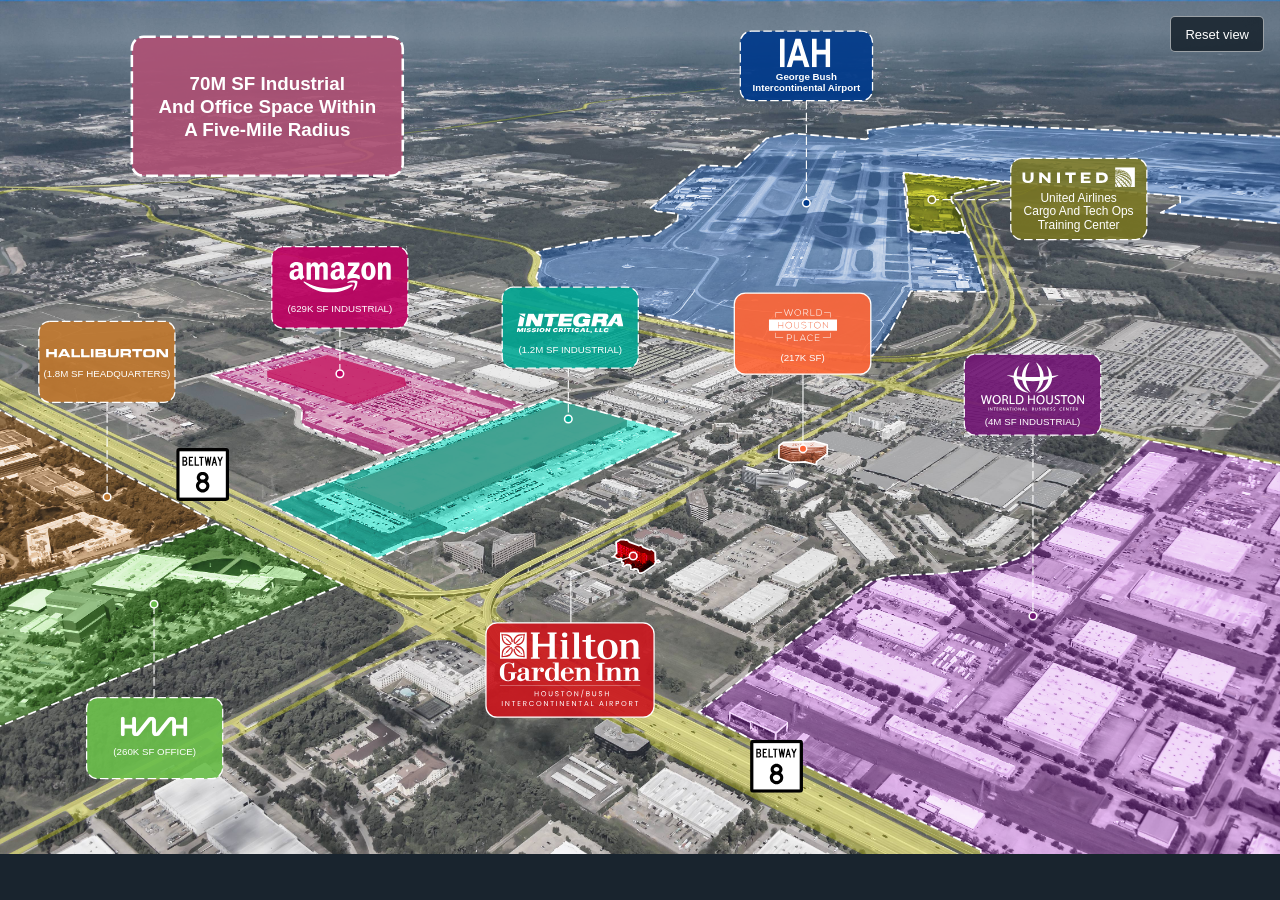
==== map/index.html @ 180e2d81 "Interactive aerial replaces the placeholder Adds the supplied map under site/map/ and iframes it int" ====
<!doctype html><html lang="en"><head><meta charset="utf-8"><meta name="viewport" content="width=device-width, initial-scale=1"><title>Hilton Garden Inn | Houston Bush Airport Interactive Map</title><link rel="stylesheet" href="map.css"></head><body><main><div id="viewport"><svg id="map" xmlns="http://www.w3.org/2000/svg" viewBox="0 0 4500 3003" role="group" aria-label="Houston Bush Airport interactive aerial map"><image id="aerial" width="4500" height="3003" href="HGI-Houston-Bush-Airport-Aerial-RED_2700-core.jpg"/><g id="overlay"><style>
.property {cursor:default;outline:none}
.parcel-fill {transition:filter .55s ease,opacity .55s ease}
.parcel-border {fill:none;stroke:white;stroke-width:6;stroke-dasharray:30 14;stroke-linejoin:round;pointer-events:none;transition:opacity .55s ease}
.parcel-ants {fill:none;stroke:white;stroke-width:7;stroke-dasharray:24 24;stroke-linejoin:round;opacity:0;pointer-events:none}
.card {transition:filter .55s ease,opacity .55s ease}
.card-face {transform-box:fill-box;transform-origin:center;transition:transform .75s cubic-bezier(.2,.7,.2,1)}
.card-border {stroke:white;stroke-width:1.5;stroke-dasharray:10 4;transition:stroke-width .4s}
.solid {stroke-dasharray:none}
.connector {fill:none;stroke:white;stroke-width:1.3;stroke-dasharray:10 4;pointer-events:none}
.connector.solid {stroke-dasharray:none}
.caption {fill:white;font-family:'Arial',sans-serif;text-anchor:middle}
.pin-core,.pin-halo {transform-box:fill-box;transform-origin:center;pointer-events:none}
.pin-halo {opacity:0}
.property.is-active .card-face {transform:scale(1.1)}
.property.is-active .card-border {stroke-width:2;stroke-dasharray:none}
.property.is-active .parcel-border {opacity:1;stroke:#17232c;stroke-width:7;stroke-dasharray:none}
.property.is-active .parcel-ants {opacity:1;animation:marching-ants .95s linear infinite}
.property.is-active .pin-halo {animation:pin-ripple 1.9s ease-out infinite}
.property.is-active .pin-core {animation:pin-beat 1.9s ease-in-out infinite}
.card.is-muted {filter:grayscale(1);opacity:.38}
.parcel.is-muted .parcel-fill {filter:grayscale(1);opacity:.16}
.parcel.is-muted .parcel-border {opacity:.2}
.parcel.is-pulsing .parcel-border {animation:hilton-outline-pulse 1.9s ease-in-out infinite}
@keyframes hilton-outline-pulse {0%,100%{stroke-width:6;opacity:.45}50%{stroke-width:13;opacity:1}}
@keyframes marching-ants {to{stroke-dashoffset:-48}}
@keyframes pin-ripple {0%{transform:scale(1);opacity:.85}85%,100%{transform:scale(3.4);opacity:0}}
@keyframes pin-beat {0%,100%{transform:scale(1)}45%{transform:scale(1.28)}}
@media(prefers-reduced-motion:reduce){*{transition:none!important;animation:none!important}.property.is-active .pin-halo{opacity:.4;transform:scale(1.8)}}
</style><g id="parcels"><g class="property parcel" data-property="iah" role="group" aria-label="George Bush Intercontinental Airport"><title>George Bush Intercontinental Airport</title><path style="mix-blend-mode:color" class="parcel-fill" d="M4515,480L3260,433L3050,457L3053,486L3044,490L2787,469L2695,486L2590,586L2465,581L2287,731L2309,743L2384,751L2382,775L2302,827L2140,837L1912,877L1886,887L1902,900L1902,924L1885,975L1901,1006L1938,1033L2883,1236L3067,1251L3124,1176L3203,1023L3466,1026L3407,834L3395,818L3394,794L3389,820L3193,815L3174,606L4149,690L4149,712L4081,748L4515,787Z" fill="#003a8b" fill-opacity="0.521569"/><path class="parcel-border " d="M4515,480L3260,433L3050,457L3053,486L3044,490L2787,469L2695,486L2590,586L2465,581L2287,731L2309,743L2384,751L2382,775L2302,827L2140,837L1912,877L1886,887L1902,900L1902,924L1885,975L1901,1006L1938,1033L2883,1236L3067,1251L3124,1176L3203,1023L3466,1026L3407,834L3395,818L3394,794L3389,820L3193,815L3174,606L4149,690L4149,712L4081,748L4515,787Z"/><path class="parcel-ants" d="M4515,480L3260,433L3050,457L3053,486L3044,490L2787,469L2695,486L2590,586L2465,581L2287,731L2309,743L2384,751L2382,775L2302,827L2140,837L1912,877L1886,887L1902,900L1902,924L1885,975L1901,1006L1938,1033L2883,1236L3067,1251L3124,1176L3203,1023L3466,1026L3407,834L3395,818L3394,794L3389,820L3193,815L3174,606L4149,690L4149,712L4081,748L4515,787Z"/></g><g class="property parcel" data-property="united" role="group" aria-label="United Airlines"><title>United Airlines</title><path style="mix-blend-mode:hard-light" class="parcel-fill" d="M3195,803L3215,813L3393,815L3376,753L3345,706L3345,684L3529,639L3176,608L3188,665Z" fill="#84891b" fill-opacity="0.929412"/><path class="parcel-border " d="M3195,803L3215,813L3393,815L3376,753L3345,706L3345,684L3529,639L3176,608L3188,665Z"/><path class="parcel-ants" d="M3195,803L3215,813L3393,815L3376,753L3345,706L3345,684L3529,639L3176,608L3188,665Z"/></g><g class="property parcel" data-property="amazon" role="group" aria-label="Amazon"><title>Amazon</title><path style="mix-blend-mode:color" class="parcel-fill" d="M741,1319L1050,1428L1062,1440L1060,1484L1070,1498L1355,1600L1844,1421L1138,1215Z" fill="#ec008c" fill-opacity="0.490196"/><path class="parcel-fill" d="M939,1304L940,1326L1244,1423L1430,1356L1422,1329L1151,1248Z" fill="#be0253" fill-opacity="0.78"/><path class="parcel-border " d="M741,1319L1050,1428L1062,1440L1060,1484L1070,1498L1355,1600L1844,1421L1138,1215Z"/><path class="parcel-ants" d="M741,1319L1050,1428L1062,1440L1060,1484L1070,1498L1355,1600L1844,1421L1138,1215Z"/></g><g class="property parcel" data-property="integra" role="group" aria-label="Integra Mission Critical"><title>Integra Mission Critical</title><path style="mix-blend-mode:color" class="parcel-fill" d="M2391,1525L1940,1400L951,1773L1327,1964L1453,1905L1548,1886L1588,1868L1634,1874Z" fill="#00a995" fill-opacity="0.721569"/><path class="parcel-fill" d="M2204,1475L1981,1412L1209,1703L1211,1727L1442,1826L2204,1500Z" fill="#1b8370" fill-opacity="0.72"/><path class="parcel-border " d="M2391,1525L1940,1400L951,1773L1327,1964L1453,1905L1548,1886L1588,1868L1634,1874Z"/><path class="parcel-ants" d="M2391,1525L1940,1400L951,1773L1327,1964L1453,1905L1548,1886L1588,1868L1634,1874Z"/></g><g class="property parcel" data-property="halliburton" role="group" aria-label="Halliburton"><title>Halliburton</title><path style="mix-blend-mode:color" class="parcel-fill" d="M-15,1435L-15,2062L264,1991L702,1856L728,1840L734,1823Z" fill="#c07a30" fill-opacity="0.490196"/><path class="parcel-border " d="M-15,1435L-15,2062L264,1991L702,1856L728,1840L734,1823Z"/><path class="parcel-ants" d="M-15,1435L-15,2062L264,1991L702,1856L728,1840L734,1823Z"/></g><g class="property parcel" data-property="world-place" role="group" aria-label="World Houston Place"><title>World Houston Place</title><path style="mix-blend-mode:color" class="parcel-fill" d="M2908,1564L2866,1552L2754,1555L2739,1567L2738,1611L2780,1626L2830,1624L2869,1634L2871,1623L2908,1596Z" fill="#ff6633" fill-opacity="0.490196"/><path class="parcel-border solid" d="M2908,1564L2866,1552L2754,1555L2739,1567L2738,1611L2780,1626L2830,1624L2869,1634L2871,1623L2908,1596Z"/><path class="parcel-ants" d="M2908,1564L2866,1552L2754,1555L2739,1567L2738,1611L2780,1626L2830,1624L2869,1634L2871,1623L2908,1596Z"/></g><g class="property parcel" data-property="world-international" role="group" aria-label="World Houston International Business Center"><title>World Houston International Business Center</title><path style="mix-blend-mode:color" class="parcel-fill" d="M4515,1637L4036,1549L3792,1789L3607,1952L3493,1995L3314,2016L3134,2024L3061,2045L2457,2503L2680,2620L3448,2988L3449,3018L4515,3018Z" fill="#9359a4" fill-opacity="0.749020"/><path class="parcel-border " d="M4515,1637L4036,1549L3792,1789L3607,1952L3493,1995L3314,2016L3134,2024L3061,2045L2457,2503L2680,2620L3448,2988L3449,3018L4515,3018Z"/><path class="parcel-ants" d="M4515,1637L4036,1549L3792,1789L3607,1952L3493,1995L3314,2016L3134,2024L3061,2045L2457,2503L2680,2620L3448,2988L3449,3018L4515,3018Z"/></g><g class="property parcel" data-property="hmh" role="group" aria-label="HMH"><title>HMH</title><path style="mix-blend-mode:color" class="parcel-fill" d="M1206,2055L760,1841L662,1873L648,1886L620,1889L606,1902L578,1905L564,1918L531,1921L522,1931L495,1931L482,1942L399,1957L389,1967L365,1966L344,1979L316,1979L302,1990L277,1989L258,2002L-15,2071L-15,2559Z" fill="#6bbe4b" fill-opacity="0.521569"/><path class="parcel-border " d="M1206,2055L760,1841L662,1873L648,1886L620,1889L606,1902L578,1905L564,1918L531,1921L522,1931L495,1931L482,1942L399,1957L389,1967L365,1966L344,1979L316,1979L302,1990L277,1989L258,2002L-15,2071L-15,2559Z"/><path class="parcel-ants" d="M1206,2055L760,1841L662,1873L648,1886L620,1889L606,1902L578,1905L564,1918L531,1921L522,1931L495,1931L482,1942L399,1957L389,1967L365,1966L344,1979L316,1979L302,1990L277,1989L258,2002L-15,2071L-15,2559Z"/></g><g class="property parcel" data-property="hilton" role="group" aria-label="Hilton Garden Inn Houston/Bush Intercontinental Airport"><title>Hilton Garden Inn Houston/Bush Intercontinental Airport</title><path style="mix-blend-mode:color-burn" class="parcel-fill" d="M2166,1906L2168,1945L2163,1948L2160,1954L2154,1957L2162,1958L2170,1964L2179,1965L2183,1963L2185,1965L2186,1977L2192,1979L2192,1984L2187,1990L2194,1993L2197,1989L2205,1985L2214,1986L2218,1991L2217,2001L2223,2003L2231,2000L2241,2002L2244,2007L2244,2012L2249,2015L2255,2015L2263,2012L2301,1986L2305,1975L2314,1979L2321,1976L2314,1970L2309,1973L2304,1971L2303,1941L2292,1931L2283,1933L2261,1924L2255,1916L2245,1918L2213,1906L2204,1897L2199,1899L2194,1897L2182,1897Z" fill="#ca171f" fill-opacity="1.000000"/><path class="parcel-border solid" d="M2166,1906L2168,1945L2163,1948L2160,1954L2154,1957L2162,1958L2170,1964L2179,1965L2183,1963L2185,1965L2186,1977L2192,1979L2192,1984L2187,1990L2194,1993L2197,1989L2205,1985L2214,1986L2218,1991L2217,2001L2223,2003L2231,2000L2241,2002L2244,2007L2244,2012L2249,2015L2255,2015L2263,2012L2301,1986L2305,1975L2314,1979L2321,1976L2314,1970L2309,1973L2304,1971L2303,1941L2292,1931L2283,1933L2261,1924L2255,1916L2245,1918L2213,1906L2204,1897L2199,1899L2194,1897L2182,1897Z"/><path class="parcel-ants" d="M2166,1906L2168,1945L2163,1948L2160,1954L2154,1957L2162,1958L2170,1964L2179,1965L2183,1963L2185,1965L2186,1977L2192,1979L2192,1984L2187,1990L2194,1993L2197,1989L2205,1985L2214,1986L2218,1991L2217,2001L2223,2003L2231,2000L2241,2002L2244,2007L2244,2012L2249,2015L2255,2015L2263,2012L2301,1986L2305,1975L2314,1979L2321,1976L2314,1970L2309,1973L2304,1971L2303,1941L2292,1931L2283,1933L2261,1924L2255,1916L2245,1918L2213,1906L2204,1897L2199,1899L2194,1897L2182,1897Z"/></g></g><g id="labels" transform="scale(3)"><g aria-label="70M SF industrial and office space within a five-mile radius"><rect x="154.5" y="43" width="317.5" height="163" rx="14" fill="#ad5175" fill-opacity=".921" stroke="white" stroke-width="3" stroke-dasharray="14 5"/><text class="caption" font-family="Arial,sans-serif" font-size="22" font-weight="700"><tspan x="313.25" y="105">70M SF Industrial</tspan><tspan x="313.25" y="132">And Office Space Within</tspan><tspan x="313.25" y="159">A Five-Mile Radius</tspan></text></g><g class="property card" data-property="iah" role="group" aria-label="George Bush Intercontinental Airport"><title>IAH · George Bush Intercontinental Airport</title><path class="connector " d="M945 118V238"/><circle class="pin-halo" cx="945" cy="238" r="5.5" fill="none" stroke="white" stroke-width="1.5"/><circle class="pin-core" cx="945" cy="238" r="4.4" fill="#003a8b" stroke="white" stroke-width="1.8"/><g class="card-face"><rect class="card-border " x="867.5" y="36.5" width="155" height="81.5" rx="13" fill="#003a8b" fill-opacity="0.923"/>
<svg x="914" y="45" width="59" height="33.7" viewBox="22.254192352294922 10.596363067626953 143.61167907714844 82.08688354492188" preserveAspectRatio="xMidYMid meet" aria-hidden="true">
  
  <defs>
    <style>
      .iah-st0 {
        fill: #fff;
      }
    </style>
  </defs>
  <path class="iah-st0" d="M22.2541914,92.6832337V10.5963626h13.1248643v82.0868711h-13.1248643ZM106.7506485,92.6832337h-14.3176498l-5.6944005-18.6455191h-26.0321315l-5.3691767,18.6455191h-13.9924297L66.726555,10.5963626h13.938146l26.0859475,82.0868711ZM82.5079332,60.2074436l-8.9484731-30.4602143-8.840377,30.4602143h17.7888501ZM113.7468651,92.6832337V10.5963626h13.1248652v32.3081475h25.8154751V10.5963626h13.1786741v82.0868711h-13.1786741v-35.8914463h-25.8154751v35.8914463h-13.1248652Z"/>
  
</svg><text class="caption" x="945" y="94" font-size="11.4" font-weight="700">George Bush</text><text class="caption" x="945" y="107" font-size="11.4" font-weight="700">Intercontinental Airport</text></g></g><g class="property card" data-property="united" role="group" aria-label="United Airlines"><title>United Airlines · Cargo and Tech Ops Training Center</title><path class="connector " d="M1184.5 234H1092"/><circle class="pin-halo" cx="1092" cy="234" r="5.5" fill="none" stroke="white" stroke-width="1.5"/><circle class="pin-core" cx="1092" cy="234" r="4.4" fill="#7a7621" stroke="white" stroke-width="1.8"/><g class="card-face"><rect class="card-border " x="1184.5" y="185.7" width="159.5" height="95" rx="13" fill="#7a7621" fill-opacity="0.875"/>
<svg x="1198" y="196" width="132" height="23.1" viewBox="10.956396102905273 37.10247039794922 166.20729064941406 29.074661254882812" preserveAspectRatio="xMidYMid meet" aria-hidden="true">
  
  <defs>
    <style>
      .united-st0 {
        fill: #fff;
      }
    </style>
  </defs>
  <path class="united-st0" d="M157.597285,65.2475308c-.3315176.2371714-.7517912.610779-1.2572495.9296005l1.8659226.0000027c.0003452,0-.403312-.6068946-.6086732-.9296032M150.6259784,65.0340315c-.8374065.381738-1.6715551.6994962-2.5496065.979083l-.0000007.1565836,3.1840064.0000046-.6344747-1.1356712h.0000755ZM171.9189536,60.8402437c-.2806627,1.4746393-.7886088,3.2921391-1.2131259,4.5896945-.0512593-.1010914-.1007388-.1997068-.1420956-.3071595-.2000681.4032986-.5036601,1.0494266-.5036601,1.0494266l.6860417.000001c.5913599-1.3936976,1.0077578-3.4070123,1.1728399-5.3319627M171.8366119,57.1564721c-.0685752.5054459-.1032254,1.0165543-.194766,1.4954939l-.1597759-.2177324c-.1717875,1.0306932-.4216941,1.9882225-.7787047,2.9425594l.2491979.6899592c-.2025397.6920792-.4609346,1.4336403-.7931559,2.2112537-.0767376-.2368186-.2255104-.5181761-.3591171-.7362604-.4475023.8914294-.97841,1.840472-1.5107407,2.6304572l1.3382339.0000019c.730976-1.406776,1.298303-2.9036845,1.7203079-4.4468968.3517056-1.4445912.6723128-2.9871032.494529-4.5691931h-.0060084s0,.0003573,0,.0003573ZM170.232633,51.7633563c.1399367.6418874.1989606,1.1731371.2799023,2.0182637.2643878.2873616.5818035.7762029.5818035.7762029.0332194.9826181-.0222734,1.9730236-.2276516,2.989217l-.5418598-.6676876c-.1625642.9341966-.3937765,1.8030089-.7334201,2.754879l.599083,1.0409412c-.1774381.6249174-.5181491,1.4873672-.851125,2.174495-.2247992-.3637104-.4336982-.7648912-.6648727-1.0826543-.5393974,1.0490732-1.185888,2.0698688-1.8857308,3.0539029l.838035,1.3512831.1940579.0000003c2.0211396-2.9980569,3.3752564-6.3061027,3.5141885-10.0669294.0692813-1.5743142-.4248536-2.9464532-1.018639-4.2595594l-.0837714-.082357v.0000027ZM167.1864626,47.0888294l-.0098918.0247425c.9688495,1.1915178,1.7404586,2.4699889,2.1380713,3.8926698l-.0074215.0151988-.7475465-.5658943c.0957858.5779114.1710765,1.1148162.191925,1.7171181.3524097.2661573.737687.6143155,1.0384482.9790895.0512445.9808545.0512397,2.0267433-.1170094,2.9906343-.335441-.446421-.634444-.7708998-1.1589805-1.2936663-.1155859.7132803-.3835291,1.8376417-.7058909,2.5873323.4605698.4973207.9282045,1.126484,1.2247583,1.5856336-.1728426.591338-.5061751,1.3852086-.8617604,2.0483034-.4220385-.5446847-.7210733-.9854503-1.2717677-1.6337013-.5464412,1.0087776-1.1879805,2.0341713-1.8977579,2.9757903.4810755.5673064.924321,1.1589996,1.343177,1.7574108-.3958851.5570533-.8242929,1.1070408-1.2884055,1.6269792-.4379382-.6026526-.9048719-1.2010637-1.36049-1.7962927-.6358209.7412075-1.275989,1.4940782-2.0500881,2.172369l3.5692853.0000051c2.2985794-2.6665087,3.9659056-5.6179091,4.6466986-8.9552865.701968-3.3617734.1467241-6.9204222-2.0196693-9.4550969-.2025355-.2244467-.4128481-.5075676-.6556841-.6733428M165.0656943,45.3978642c.2117254.3594721.413559.7281347.5811008,1.1045652l.8083429.3725508c.5736802.9352589,1.0310548,1.9189414,1.281308,2.9906411-.4460731-.2813562-.8999235-.5736692-1.3548421-.8207405.0717528.4860094.0880176.924304.1003879,1.4354064.5111075.3580581,1.0452019.735557,1.5400531,1.1752587.0473615.8985043-.0176881,1.7842759-.1537698,2.6156151-.5429283-.5280697-1.1081213-.9935819-1.6641241-1.3820349-.1353802.7684258-.4139151,1.6379411-.7366438,2.4088362.5683752.453141,1.1904797,1.043423,1.735166,1.6397113-.2375327.6892516-.5203057,1.3283075-.8603469,1.9496929-.5503495-.5924063-1.1508799-1.2077774-1.7506772-1.7347934-.368325.7168188-1.1162678,1.875469-1.7719483,2.7668921.5994733.6143146,1.1540618,1.2572634,1.702998,1.9019759-.3888195.5450372-.8341951,1.0646262-1.2922885,1.5693689-.5560016-.6408277-1.0770102-1.2989742-1.6577249-1.9238961-.8794248,1.0243329-1.6153169,1.8199741-2.6662218,2.7025665.6207231.7532257,1.5609113,2.0034205,1.5609113,2.0034205l.5298785.0000008c.9825801-.8726955,1.9298764-1.8553159,2.7909308-2.8488931,2.120432-2.5947584,3.7976166-5.3662452,4.3829766-8.5862758.6344847-3.3769696-.2505835-6.6645136-2.4855178-9.1072891l-.6199811-.2325793h.0000324ZM148.0776121,42.5973661l-.0000026.5602382.3134925-.2173778c.2615303.060089.5591859.1922833.7588956.3216512-.3619584.2124292-.7341536.4216736-1.0685729.6507188l-.0000016.3513425c.4468199-.2725218.9724282-.591345,1.3884294-.802357.167543.1074543.3185062.2668651.4355012.4259213-.6005452.2396457-1.4382646.6478948-1.8284957.8543143l-.0000017.3622953c.6662923-.3251806,1.4036276-.6507183,2.1049124-.8684529.0901353.1597681.1816728.36018.2138388.5450424-.7451119.1442054-1.6086658.4587861-2.3145137.7323673l-.0000015.330842c.7468815-.2601501,1.7503856-.5234779,2.4081875-.6291632.0487454.211726.0551409.4853055.0557764.6782945-.9903539.0950813-1.6570228.2106637-2.4621967.3728967l-.0000017.3778514c.7175078-.0957883,1.9073131-.1830852,2.4226075-.164001-.0494919.2590872-.106017.5277168-.2053338.7631226-.5924212-.0544344-1.5517295-.0982631-2.2194335-.0802404-.0045521,0-.0045544.5043889-.0045544.5065098.653206.0360549,1.3696879.1961718,1.943361.3046878-.0777643.2004117-.2237459.4789395-.3489083.6804109-.4471416-.1512806-1.1063551-.3587628-1.5944552-.4365265l-.0000046.9942868c.3142243.1413834.7698442.367249.9243134.4676297-.1039549.1530516-.3103435.4025908-.449259.5280709-.2085442-.1389117-.4750577-.2937315-.4750577-.2937315l-.0000058,1.2710539c.5245089-.5157023,1.0402266-1.0561443,1.4498975-1.6259203,1.0147712-1.4629776,1.8143331-3.3603547,1.0858422-5.189872-.4404174-1.0034766-1.510678-1.6333487-2.5342871-1.7719056M160.9754091,42.8646012l.6701413.0820059c.6687594.3471002,1.2845001.8366498,1.8376757,1.4226857.2039486.2226817.423808.4478363.5655479.6910211-.5528217-.1565866-1.0883301-.3467488-1.659533-.4704623.1933446.3036241.330845.5998213.4729404.9465688.6376505.1834462,1.2703603.4036569,1.8896296.6238636.3969146.7535797.6867465,1.5622967.8253014,2.4187388-.7143128-.3577065-1.4307938-.7058679-2.1663573-.9946432.0568994.419907.0728083.8507789.0568955,1.2675118.8080301.3683021,1.7132288.864567,2.2731151,1.2240396.0208485.5913383-.0381827,1.6425356-.2117377,2.3123431-.644693-.4697543-1.5732451-1.072404-2.3268332-1.4608614-.1025114.5807413-.3796333,1.4852468-.6670125,2.1232422.785765.5333745,1.5722203,1.0794708,2.3162715,1.7206525-.2276407.6288084-.5199601,1.2328714-.8359569,1.8206819-.7458203-.6408284-1.5046714-1.2540828-2.2939634-1.8461369-.4478475.8854258-.9430279,1.6835374-1.6192142,2.5138181.7585055.6994966,1.4817269,1.383801,2.2062963,2.1334932-.3548404.5139321-.7521491,1.0243334-1.2159379,1.5036224-.6899648-.7397951-1.3996481-1.4990276-2.1203668-2.2080746-.7511236.8656233-1.5991038,1.7740162-2.4834462,2.5184077.4075521.4252167,1.2887041,1.4534334,1.9295334,2.3770289-.4407689.377496-.8518627.7327229-1.2918978,1.0557865l-1.8641749-2.4060121c-1.1508572.897789-2.3735119,1.6375825-3.5961555,2.3052693l.978038,1.6319312,3.032007.0000044c4.6335982-3.1638241,8.8189285-7.862031,10.1087529-13.1066861.7787059-3.2069511.0392729-6.494499-2.1708839-8.8824849-1.1813205-1.2724633-2.4905354-1.6980339-3.4148173-1.9836301.2364717.1572954.5082595.3944681.7761424.6662749M154.194589,42.8405609c-1.573987-1.5909291-3.9881362-1.724189-6.118105-1.2233413.0007119-.0007065-.0000009.193345-.0000009.193345.44505-.0943742,1.0215611-.1855688,1.5502746-.183799-.3449797.2085433-.6768857.4612671-.9765602.7079827.1275344.0275716.262911.0710485.3873602.1233599.4803354-.3432098.9451482-.64047,1.3325423-.8518394.5029865.0042373,1.1523089.0975533,1.5757622.2672188-.700217.2516635-1.54854.6404719-2.0946546,1.0084214.1003835.0537272.2067751.1424444.2852501.2237403.6723008-.3587616,1.6376195-.7733695,2.4300653-1.0264459.3757317.1502221.7801024.4167327,1.0091415.6411767-1.0130073.2399997-1.9832766.5050979-2.9591989.9023847.0940189.1109882.1968828.2788789.2456611.3831508.7055134-.2509529,2.0889574-.6538995,3.1741079-.8610259.1989974.21243.4368813.5506951.5584708.8670409-1.1989636.1247707-2.56614.3333112-3.4897556.5962845.0579686.1551715.094018.3068061.1187627.4517272,1.1367555-.2180872,2.3876479-.3810301,3.6110006-.4298069.1088607.3513427.1700104.727777.1724896,1.1134045-1.2194688-.0770569-2.615985-.0236851-3.7265816.0872973-.0000007.1445678-.0205081.4336994-.0392351.6125534,1.1257951-.0342846,2.3844533-.0219116,3.7286949.1293703-.0480793.3647708-.1353806.8362904-.2527341,1.2427661-1.2565427-.2866564-2.401074-.4262774-3.6671965-.5096932-.0452418.244595-.1505781.543974-.2682869.7995257,1.1830621.2149098,2.3646997.5429245,3.5056593.9529361-.1572976.3686621-.3400416.7288402-.5401095,1.0808876-.8539394-.4018886-2.3696059-.9684892-3.3639061-1.2466614-.1639422.3315442-.4389478.7832655-.7129173,1.1183477.7143236.3481587,2.0840088,1.1211832,3.0235204,1.7284296-.2244571.300796-.4771869.6125487-.7419332.8886021-.9094694-.7086933-1.8118735-1.3746151-2.7997431-2.0030726-.3156829.3622989-.7073279.7539354-1.0763091,1.0635684l-.0000005.1145195,2.2698843,2.4162666c-.2520175.2293918-.5085654.4411174-.7776262.636227l-1.4922633-1.9076307-.0000155,3.3663656c2.3045386-1.3523402,4.637095-3.5720725,5.9487822-5.9240034,1.0699593-1.8828885,1.8801171-4.4316965.8434111-6.5966461-.1827408-.3347296-.3771533-.6599154-.6737078-.9529401M155.3921477,40.9431844c.2018243.0660972.3947815.1558771.5881379.2400047l.1088624-.018734c.9904175.1640059,1.9366506.4941414,2.7859621.9571743-.4608526.003888-.9373246-.0031808-1.3975409.0349935.1919321.1714262.3951689.3725488.5620104.5574101.6227761-.0120184,1.2261463.0014149,1.8199699.0406505.5895825.4326323,1.1887108,1.0119602,1.5237196,1.6096619-.6891908-.1583532-1.636126-.2937251-2.4812647-.3668941.1095731.2513074.221228.5103948.3142214.779026.9391686.137853,1.8687474.3092816,2.7746593.5383285.2986781.6182022.525601,1.2696348.6231554,1.9585262-.9984745-.3559351-2.0218022-.6941973-3.0719578-.9076924.0265452.3389672.0289815.687129.0311373,1.0303408,1.0826347.3128158,2.138798.6761725,3.1634628,1.139915.0045921.6956115-.0692803,1.3583524-.2255219,1.9878695-1.0292598-.5135808-2.0800828-1.0218599-3.1733533-1.3926407-.1385293.6132531-.3202173,1.2084825-.532303,1.7878025,1.0487086.5383234,2.0886042,1.0861877,3.0811445,1.7340847-.1869949.5326665-.4602212,1.1112839-.7769728,1.6291007-.9745043-.6666284-1.9503895-1.3145267-2.9672872-1.8786496-.3460391.7192937-.7847062,1.4566163-1.3035959,2.1281938.9059312.7132852,1.8337815,1.456612,2.7068444,2.2458964-.2870114.4326318-.6722926.9324289-1.1052952,1.3898097-.637303-.6715798-1.7019421-1.6280465-2.5877339-2.3749147-.6259617.7560559-1.3664708,1.5909283-2.1122969,2.2165551.5690864.5980553,2.2586109,2.6336446,2.2586109,2.6336446-.3375264.3368457-.759213.6839417-1.1911579.9942844,0,0-1.7252609-2.2126689-2.1501256-2.7460429-1.0200754.8090683-1.8358872,1.375313-3.0302579,2.0097761.4729303.8058894,1.6475047,2.9906374,1.6475047,2.9906374-.301864.1848606-.6168125.3584089-.93175.4739915-.5545549-.920413-1.2218535-2.253672-1.5770871-3.0143212-.3432213.1887469-.6889449.310692-.6889449.310692l-.0000183,3.9782028c3.5965063-1.1685376,6.9105917-3.2334537,9.7153413-6.2226707,2.5558712-2.7700718,4.5780355-5.7607074,5.1782508-9.3345547.4789554-2.8485436-.4647859-5.5327328-2.7269063-7.346347-1.3718084-1.1752571-3.0722999-1.5842137-4.8516236-1.7931106M156.0838493,41.660004c-1.5474436-.8546724-3.5809523-.9794451-5.403394-.6669881l.6425698.073522.0911934-.045243c.8444382-.0622097,1.7351737-.0325174,2.5230546.141032-.2580683.0710451-.7026978.2156136-1.0137521.3442689.1770897.0664505.40189.1792093.5553021.2785275.3343757-.1219431,1.037041-.3082189,1.3791938-.3764296.306102.0894214,1.0918678.4531363,1.5792978.80978-.5789811.0615009-1.3658062.175318-2.0002761.3223538.149863.1307837.2767605.2859485.3902172.4552576.6150423-.1120457,1.5149689-.2152564,2.2936602-.2449491.3930548.3400316.7157349.7504034.9341371,1.1752673-.8556777-.056909-1.9927774-.0427731-2.6894663.032868.0717545.1247712.1703677.4432366.2124361.6341088.8656345-.0367593,2.2763351.02722,2.868357.1131092.194045.465865.305742.9695447.3505919,1.4954981-.9879039-.1947608-2.1518409-.358767-3.0609574-.4025983.0098903.2923124-.0021277.5719016-.0289885.8458303,1.0812549.1124041,2.1299651.3078688,3.1440596.5694345-.0137881.515347-.0891166,1.1572314-.2244633,1.6534935-.8044923-.287365-2.0917775-.6683964-3.1801082-.8893143-.1088751.4464211-.2541455.8861286-.4457352,1.3074497,1.0657098.3562912,2.1176333.8200378,3.124618,1.3194755-.1657766.4775292-.4061348,1.0130231-.6288232,1.4096044-1.0087643-.5669505-2.0476027-1.1215365-3.0751262-1.5601791-.3114122.568363-.7069092,1.1749036-1.0784046,1.672933,1.0023998.609366,1.9486314,1.2696328,2.8891997,1.9779729-.2820709.4131903-.6875022.9087461-.9310414,1.2038864-.9020477-.7500491-2.7527647-2.2225745-2.7527647-2.2225745-.5443361.6553188-1.0098616,1.1452188-1.6959058,1.6764662.7595623.776913,1.7531575,1.8878411,2.3738374,2.6569738-.3195337.3350821-.6330588.6012384-1.0109175.8617423-.7535532-.9253648-1.6601943-2.0953255-2.1879228-2.8294647-.7408639.5810903-1.1933148.8960242-1.9504446,1.2869497l-.000005,1.0879552,1.2024902,2.4049503c-.2728793.174965-.4952104.2813548-.845497.4322844l-.3572834-.7012704-.0000058,1.2639773c4.6370557-2.0592554,9.3572474-6.6005256,10.7293643-11.5316604.5026815-1.7043912.5899907-3.8976171-.2314636-5.4864282-.4820873-1.045187-1.4562343-2.0200331-2.4908336-2.5498726M177.1636754,37.1025042l-.0001336,29.0697167-6.0251484-.0000087c1.276073-3.34056,1.560286-7.47217.6585643-11.0940901-1.0858296-4.5992393-4.0972888-8.9729712-8.3663892-11.6730705-4.0344085-2.5689623-9.1585582-3.5770408-14.1954505-2.5406989l-1.1583082.2852399.0000186-4.0471302,29.086847.0000418Z"/>
  <path class="united-st0" d="M120.0620427,44.9231098l-.0000701,15.2603371,7.6818142.000011c6.3255553-.0049394,9.4300424-2.8644381,9.4300644-7.6471225.0000208-4.5253675-2.7958556-7.6061369-9.4299942-7.6135719l-7.6818142-.000011v.0003573ZM124.3933483,48.3485063l3.2536472.0000047c3.5653912.0046004,5.0135053,1.4983296,5.0134928,4.2083198-.0000128,2.7817402-1.4884296,4.196995-5.0135315,4.2026423l-3.2536472-.0000047.0000387-8.4109621Z"/>
  <polygon class="united-st0" points="111.6715233 44.9230977 111.6715079 48.2668377 101.7402613 48.2668235 101.7402488 50.9722184 110.1515763 50.9722305 110.1515621 54.0735005 101.7402346 54.0734884 101.7402218 56.8615908 111.7354461 56.8616052 111.7354308 60.1834349 97.4205027 60.1834143 97.4205728 44.9230772 111.6715233 44.9230977"/>
  <polygon class="united-st0" points="89.8663957 44.9234156 89.8663798 48.3792089 84.2642971 48.3792009 84.2642429 60.1823349 79.9227008 60.1823287 79.922755 48.3791946 74.3299006 48.3791866 74.3299165 44.9233933 89.8663957 44.9234156"/>
  <polygon class="united-st0" points="62.2322595 44.9233759 66.6498714 44.9233823 66.6498013 60.1833701 62.2321893 60.1833638 62.2322434 48.4222913 62.2322595 44.9233759"/>
  <polygon class="united-st0" points="39.9799741 50.6313947 49.3626315 60.1833453 52.6066918 60.1833499 52.6067619 44.9230128 48.5620967 44.923007 48.5620546 54.073412 39.6908686 44.9229943 35.9332047 44.9229889 35.9331345 60.183326 39.9799302 60.1833318 39.9799741 50.6313947"/>
  <path class="united-st0" d="M27.6193577,53.4519953c.0006851,4.6678076-2.9055011,7.011256-8.3007601,7.0112483-5.4094031-.0000078-8.3622235-2.3321538-8.3622021-6.9840555l.0000393-8.5558859,4.3341651.0000062-.0000394,8.56684c.0038773,2.3275429,1.3201729,3.4897275,4.0425414,3.4808949,2.6916276-.0091859,3.9644497-1.1437968,3.9665813-3.4547264l.0000395-8.592997,4.3196741.0000062-.0000392,8.5286691Z"/>
  
</svg><text class="caption" x="1264" y="237" font-size="14" font-weight="400">United Airlines</text><text class="caption" x="1264" y="252.5" font-size="14" font-weight="400">Cargo And Tech Ops</text><text class="caption" x="1264" y="268" font-size="14" font-weight="400">Training Center</text></g></g><g class="property card" data-property="amazon" role="group" aria-label="Amazon"><title>Amazon · 629K SF industrial</title><path class="connector " d="M398.3 384.5V438"/><circle class="pin-halo" cx="398.3" cy="438" r="5.5" fill="none" stroke="white" stroke-width="1.5"/><circle class="pin-core" cx="398.3" cy="438" r="4.4" fill="#bf0363" stroke="white" stroke-width="1.8"/><g class="card-face"><rect class="card-border " x="318.5" y="289" width="159.5" height="95.5" rx="13" fill="#bf0363" fill-opacity="0.921"/>
<svg x="339" y="307" width="119" height="35.9" viewBox="9.904197692871094 26.27909278869629 168.31167602539062 50.721412658691406" preserveAspectRatio="xMidYMid meet" aria-hidden="true">
  
  <defs>
    <style>
      .amazon-st0 {
        fill: #fff;
      }
    </style>
  </defs>
  <path id="amazon-path8" class="amazon-st0" d="M114.3214893,65.9447999c-9.7808521,7.2092881-23.9576201,11.0557032-36.1635609,11.0557031-17.1147005,0-32.522338-6.3301017-44.1788307-16.8582927-.915813-.827899-.0952526-1.9561783,1.0037279-1.3114497,12.5796134,7.3191849,28.1337883,11.7224182,44.2007998,11.7224183,10.8358836,0,22.756092-2.2419152,33.716519-6.8942453,1.6557897-.7033484,3.0405038,1.084324,1.4213449,2.2858706"/>
  <path id="amazon-path10" class="amazon-st0" d="M118.3876922,61.2924698c-1.2455135-1.5971782-8.264292-.7546296-11.4146882-.3809778-.959774.1172247-1.1063023-.717998-.2417831-1.3187756,5.5901054-3.9343321,14.7628918-2.7987247,15.8325666-1.4799534,1.0696662,1.3261015-.2783782,10.5208693-5.5314667,14.9094422-.805912.6740406-1.5751977.3150427-1.2161985-.5787957,1.1795504-2.9452552,3.8244009-9.5464356,2.57157-11.1509418"/>
  <path id="amazon-path12" class="amazon-st0" d="M107.1927129,31.8179321l-.0000111-3.824436c-.0000017-.5787939.4395835-.9670979.9670974-.9670979h17.1220179c.5494915,0,.989079.3956316.9890806.967098l.0000095,3.2749487c-.0073243.5494868-.4688947,1.2674848-1.2894571,2.4030932l-8.8723516,12.6675321c3.296923-.0805868,6.7770114.4102834,9.7662273,2.0953807.6740409.3809777.8572063.9377915.908489,1.4872836l.0000118,4.0808646c.0000016.5568138-.6154208,1.2088682-1.2601581.8718522-5.2677609-2.7620954-12.2645652-3.0624821-18.0891265.0293077-.5934458.3223664-1.2161978-.3223664-1.2161994-.8791802l-.0000112-3.8757229c-.0000018-.6227531.007321-1.6851016.6300684-2.6302189l10.2790321-14.740932h-8.9456555c-.5494829,0-.9890789-.3883015-.9890806-.9597734"/>
  <path id="amazon-path14" class="amazon-st0" d="M44.734386,55.6803638h-5.2091375c-.4981977-.0366294-.893832-.4102813-.930467-.8865082l-.0000774-26.7344163c-.0000015-.5348352.4469137-.9597762,1.0037289-.9597762h4.8574658c.5055342.0219654.908488.4102835.9451252.8938325l.0000101,3.4947481h.0952448c1.2674746-3.3775239,3.6485784-4.9527226,6.8575868-4.9527226,3.2602896,0,5.297061,1.5751986,6.7623685,4.9527227,1.2601466-3.3775239,4.1248047-4.9527226,7.1946089-4.9527226,2.1832971,0,4.5717382.9011598,6.0297159,2.923276,1.6484681,2.2492375,1.3114577,5.5168586,1.311466,8.3815275l-.0072727,16.8729464c.0000015.5348361-.4469137.967095-1.0037268.967095h-5.2018158c-.5201753-.0366294-.9377895-.4542387-.937791-.967095l-.000041-14.1694676c-.0000033-1.1282814.102555-3.9416601-.1465447-5.0113334-.3883105-1.7949898-1.5532234-2.3005234-3.0624849-2.3005234-1.2601606,0-2.5789257.8425492-3.1137573,2.1906288-.5348316,1.348077-.4835397,3.6046366-.4835353,5.1212269l.000041,14.1694644c.0000015.5348361-.4469137.967095-1.0037268.967095h-5.2018116c-.5275054-.0366294-.9377938-.4542387-.9377953-.967095l-.0073712-14.1694633c-.0000086-2.9818867.4908504-7.3704671-3.2090298-7.3704671-3.7438439,0-3.5973013,4.2786783-3.5972924,7.3704671l.000041,14.1694654c.0000015.5348361-.4469137.967095-1.0037289.967095"/>
  <path id="amazon-path16" class="amazon-st0" d="M141.0118158,26.5355219c7.7294587,0,11.9129082,6.637815,11.9129326,15.0779521.0000236,8.1544002-4.6229828,14.6237041-11.9128381,14.623704-7.5902586,0-11.7224185-6.6378142-11.7224424-14.9094391-.0000241-8.322913,4.1833874-14.7922174,11.7223564-14.7922174M141.0557953,31.9937726c-3.8390803,0-4.0808444,5.231121-4.080835,8.491421.0000095,3.2676216-.05126,10.2424539,4.036934,10.2424539,4.0368958,0,4.2273692-5.6267531,4.2273593-9.0555654-.0000065-2.2565586-.0952592-4.9527147-.776631-7.092057-.5861262-1.8609275-1.7510355-2.5862525-3.4068273-2.5862525"/>
  <path id="amazon-path18" class="amazon-st0" d="M162.9474329,55.6803644h-5.1871598c-.5201796-.0366294-.937798-.4542387-.9377995-.967095l-.0073948-26.7417527c.0439538-.4908763.4762217-.8718531,1.0037356-.8718531h4.8281666c.4542382.0219654.827884.3296934.9304645.7473043l.0000118,4.0881882h.0952448c1.4579656-3.6559255,3.5020575-5.3996343,7.0993585-5.3996343,2.3371489,0,4.6156932.8425492,6.0810105,3.1503972,1.3627375,2.1393405,1.3627479,5.7366581,1.3627554,8.3229101l.0000487,16.8289911c-.0586056.4688904-.4908735.8425444-1.0037186.8425444h-5.2237977c-.4762243-.0366294-.8718565-.3883015-.9231474-.8425444l-.0000421-14.5211365c-.0000085-2.9232754.3370033-7.2019596-3.2603147-7.2019596-1.2674865,0-2.4323912.8498793-3.011191,2.1393407-.7326335,1.6338151-.8278736,3.2602989-.8278684,5.0626188l.0000417,14.396588c-.0073158.5348361-.4615697.967095-1.018387.967095"/>
  <g id="amazon-use28">
    <path id="amazon-path30" class="amazon-st0" d="M93.5434776,42.9102652l-.0000033-1.1282803c-3.7658237,0-7.7441075.8059149-7.7440947,5.2457754.0000065,2.2492369,1.1649219,3.7731542,3.1650562,3.7731542,1.4652999,0,2.776739-.9011599,3.6046338-2.3664638,1.0256998-1.802322.9744138-3.4947452.9744079-5.5241866M98.7966113,55.6070967c-.3443449.3077147-.8425509.3296944-1.2308546.1245549-1.7290535-1.4359939-2.0367719-2.1027066-2.9892211-3.4727633-2.8573263,2.9159495-4.8794325,3.7877996-8.5866444,3.7877995-4.3812477,0-7.7953983-2.7034799-7.7954139-8.1177633-.0000122-4.2273971,2.2931725-7.1067151,5.5534586-8.5134034,2.8280239-1.2455104,6.7770065-1.4653017,9.7955243-1.8096468l-.000002-.6740385c-.0000036-1.2381835.095237-2.7034852-.6300902-3.77315-.6374122-.9597761-1.853608-1.3554077-2.9232789-1.3554077-1.9854772,0-3.7584901,1.0183841-4.190746,3.1284176-.0879187.4689-.4322626.9304699-.9011561.9524486l-5.0552829-.5421631c-.4249381-.0952396-.8938354-.4395906-.7766133-1.091644,1.1648959-6.1249596,6.6963941-7.9712435,11.6491107-7.9712435,2.5349634,0,5.8465424.6740388,7.8466812,2.5935826,2.5349777,2.3664617,2.2932096,5.5241861,2.2932196,8.9603205l.0000235,8.1177676c.0000071,2.439729,1.011072,3.5093948,1.96352,4.8281705.3370191.4688904.4102859,1.0330322-.0146499,1.3847064-1.0623382.8865103-2.9525701,2.5349739-3.9929348,3.4581137l-.0146497-.0146709"/>
  </g>
  <path id="amazon-path301" data-name="path30" class="amazon-st0" d="M25.2531961,42.9102649l-.0000033-1.1282803c-3.7658237,0-7.7441075.8059149-7.7440947,5.2457754.0000065,2.2492369,1.1649219,3.7731542,3.1650562,3.7731542,1.4652999,0,2.776739-.9011599,3.6046338-2.3664638,1.0256998-1.802322.9744138-3.4947452.9744079-5.5241866M30.5063298,55.6070964c-.3443449.3077147-.8425509.3296944-1.2308546.1245549-1.7290535-1.4359939-2.0367719-2.1027066-2.9892211-3.4727633-2.8573263,2.9159495-4.8794325,3.7877996-8.5866444,3.7877995-4.3812477,0-7.7953983-2.7034799-7.7954139-8.1177633-.0000122-4.2273971,2.2931725-7.1067151,5.5534586-8.5134034,2.8280239-1.2455104,6.7770065-1.4653017,9.7955243-1.8096468l-.000002-.6740385c-.0000036-1.2381835.095237-2.7034852-.6300902-3.77315-.6374122-.9597761-1.853608-1.3554077-2.9232789-1.3554077-1.9854772,0-3.7584901,1.0183841-4.190746,3.1284176-.0879187.4689-.4322626.9304699-.9011561.9524486l-5.0552829-.5421631c-.4249381-.0952396-.8938354-.4395906-.7766133-1.091644,1.1648959-6.1249596,6.6963941-7.9712435,11.6491107-7.9712435,2.5349634,0,5.8465424.6740388,7.8466812,2.5935826,2.5349777,2.3664617,2.2932096,5.5241861,2.2932196,8.9603205l.0000235,8.1177676c.0000071,2.439729,1.011072,3.5093948,1.96352,4.8281705.3370191.4688904.4102859,1.0330322-.0146499,1.3847064-1.0623382.8865103-2.9525701,2.5349739-3.9929348,3.4581137l-.0146497-.0146709"/>
  
</svg><text class="caption" x="398.3" y="366" font-size="11.4" font-weight="400">(629K SF INDUSTRIAL)</text></g></g><g class="property card" data-property="integra" role="group" aria-label="Integra Mission Critical"><title>Integra Mission Critical · 1.2M SF industrial</title><path class="connector " d="M666 431.5V491"/><circle class="pin-halo" cx="666" cy="491" r="5.5" fill="none" stroke="white" stroke-width="1.5"/><circle class="pin-core" cx="666" cy="491" r="4.4" fill="#00a995" stroke="white" stroke-width="1.8"/><g class="card-face"><rect class="card-border " x="588.5" y="336.5" width="159.5" height="95" rx="13" fill="#00a995" fill-opacity="0.879"/>
<svg x="605.5" y="367" width="125" height="23.36" viewBox="9.334909439086914 35.80939865112305 169.4502410888672 31.66079330444336" preserveAspectRatio="xMidYMid meet" aria-hidden="true">
  
  <defs>
    <style>
      .integra-st0 {
        fill: #fff;
      }
    </style>
  </defs>
  <g>
    <g>
      <path class="integra-st0" d="M178.7851611,56.7250348l-8.4366884.0517873-.3308216-1.9733466-6.2768939-4.1172383-3.4960553,6.0791392-16.6697337-.0691442.5196117-4.2766388c.0829203-.6824717-.2072418-1.8779089-1.0481968-1.8917326l-6.2239682-.1023099-1.2168243,6.2962566-8.0554107.0090432,4.3206182-20.2522147,17.2784213-.003711,3.038388.3022057c1.4899146.3916666,2.5050091,1.3834581,2.768877,2.9073161.5230183,3.0204715-1.0583419,6.0145718-3.9833186,7.0506333,1.1183479.5538193,1.6804103,1.4670794,1.534467,2.5806904l-.7313818,5.5807598c-.0382744.2920499.1378468.7476109.3847392,1.280791l12.5489922-19.5728544,9.796066-.012187,4.2791126,20.1327549ZM146.3041977,43.0438893c.0490061-.9095121-.5433693-1.4548128-1.2308705-1.4527586l-6.3130827.0188626-.7826354,3.7799485,6.5385348-.0551517c.995267-.008395,1.739476-1.3893376,1.7880538-2.2909007ZM169.223775,49.4910145l-.9123445-6.8235059-3.7955724,6.8097216,4.7079169.0137844Z"/>
      <path class="integra-st0" d="M117.2612898,49.8214728l-3.1598203-.0673481.9409694-4.599488,11.4018372.0061963-2.4727097,11.5804629-5.0167323.0264374-.0983451-1.1407249c-2.5483644,1.3641169-5.3139083,1.6885855-8.1578393,1.7106947-2.4439931.019-4.7526185-.0813991-7.0359402-.9442921-2.1198679-.8011219-4.0290777-2.370891-4.463614-4.7357672-.8374492-4.5576481.8511733-9.4372529,4.4124456-12.4203352,2.5772853-2.1588505,5.8047784-3.1072488,9.127215-3.3403448,3.0934236-.2170289,6.0900872-.042053,9.0718247.6533145,1.6146817.376558,3.0812683,1.2861042,4.053167,2.5647449.9378552,1.2338526,1.0846094,2.7538435.9842778,4.300278l-9.033804.0169859c.0399211-1.3248444-.6739264-2.1781834-1.8786744-2.3803681-2.9153798-.4892686-5.8254173.1616267-7.2623533,2.7124043-1.4170049,2.515397-2.0051182,6.6490371.4364777,7.8656071,2.5085798,1.2499459,6.7075364,1.0523174,8.1516183-1.8084574Z"/>
    </g>
    <g>
      <polygon class="integra-st0" points="47.8893999 56.734173 39.2279134 56.7565894 33.0767395 45.4889478 30.6237222 56.7651442 23.0403415 56.7550562 27.3366411 36.650944 36.3724508 36.651151 42.1786181 47.6394164 44.5683386 36.6508993 52.0968544 36.650447 47.8893999 56.734173"/>
      <polygon class="integra-st0" points="96.2513424 49.1432584 83.8842944 49.1188397 83.2404303 51.8573675 96.6575492 51.8685807 95.5586022 56.760616 74.330364 56.7603036 78.5258154 36.6550858 99.7722605 36.6477464 98.8106741 41.5208437 85.391789 41.5517342 84.8257659 44.1843999 97.3410287 44.230263 96.2513424 49.1432584"/>
      <polygon class="integra-st0" points="67.8535339 43.6076503 64.9754855 56.6397735 57.1261146 56.7565722 60.3515621 41.7051811 52.9648667 41.7017799 54.0214184 36.6534674 76.585702 36.6485086 75.5764759 41.6594641 65.01009 41.7354757 67.8535339 43.6076503"/>
      <polygon class="integra-st0" points="19.0197366 56.7534846 11.1032984 56.7603917 14.6528104 40.0138346 21.7368444 43.8093988 19.0197366 56.7534846"/>
      <polygon class="integra-st0" points="22.1540601 41.9294263 12.1873421 36.3998266 23.4142926 36.337161 22.1540601 41.9294263"/>
    </g>
  </g>
  <g>
    <polygon class="integra-st0" points="16.756418 65.8722339 17.444693 62.2024804 14.8576449 65.7742991 13.5019425 65.8207323 12.3934233 62.0650616 11.5518938 65.8568713 9.3349099 65.854304 10.7003006 59.3784481 13.5315576 59.3507709 14.7453471 63.069012 17.5315603 59.3488361 20.3409871 59.367164 18.9700847 65.8251896 16.756418 65.8722339"/>
    <polygon class="integra-st0" points="61.8227017 65.8442525 59.8901634 65.8456911 57.6088629 62.4160506 56.8538779 65.8593559 54.5886982 65.8529674 55.9510445 59.3830362 57.9006513 59.3646568 60.1845574 62.7893736 60.9172839 59.3722874 63.1934868 59.3653363 61.8227017 65.8442525"/>
    <path class="integra-st0" d="M80.2216985,65.870571l-.9089869-1.9815552c-.104199-.2271498-.8436277-.2443042-.893917-.0157763l-.4360073,1.9813309-2.2687761.001124,1.3662931-6.4935827,4.1829756.0141401c.7282308.0024617,1.7024463.4312403,1.9657957,1.1012071.5210407,1.3255389-.4281957,2.5234088-1.7005669,2.9414552l1.1403903,2.4362187-2.4472006.0154383ZM80.4009052,62.2214297c.2078659-.0193269.5094339-.3875498.5579722-.556615.0485205-.169003-.0822373-.6694831-.2437214-.73704-.3534781-.1478777-1.1754491-.1631683-1.644451-.1598432l-.32212,1.6071274,1.6523203-.1536292Z"/>
    <path class="integra-st0" d="M53.7110776,62.3074542c-.3513346,2.9912809-3.5650809,4.2207355-6.3351663,3.3937873-.7631514-.2278221-1.5627396-.8277292-1.77236-1.614278-.466092-1.7488952.4584992-3.4627822,2.0405614-4.2376757,1.4042027-.687778,3.0083516-.7892339,4.4550008-.2387353,1.1393355.4335555,1.7530174,1.495967,1.6119642,2.6969017ZM51.1487425,61.1678885c-.6204233-.6520385-2.3948657-.483896-3.0302359.7939049-.2856845.5745437-.5616178,1.5074645-.0863214,2.0348501.5490862.6092622,1.5062886.4866215,2.2225379.1302814,1.0423145-.5185603,1.4804819-2.3426892.8940194-2.9590364Z"/>
    <path class="integra-st0" d="M34.2363391,65.6648004c-1.0040343-.2902611-1.475052-1.1574526-1.2233354-2.0968758l2.1129904.0126484c.1176423.6364299.4921142.8643946,1.0467902.8923034.5592362.0281382,1.286972.0431531,1.4845136-.7330651-1.1618258-.7360261-2.9709578-.3592891-3.7609606-1.4093404-.5698698-.7574561-.0442628-1.7884944.7015289-2.2718522,1.388713-.9000439,3.2027332-1.0318672,4.7524516-.4758436.7429989.2665807,1.1605764.900924,1.0347752,1.8023346l-2.1128958.0037158c-.2739533-.4941953-.6053281-.6842048-1.0313184-.6896816-.4685239-.0060236-.9269669.1214142-1.2381253.6505133,1.068776.8551439,3.1903216.3686593,3.8276655,1.6796136.4480564.9216083-.2058987,1.9706344-1.1048299,2.3883844-1.3605557.6322754-2.9878298.6811979-4.4892499.2471452Z"/>
    <path class="integra-st0" d="M25.9374181,65.6327558c-.9759985-.3113931-1.4170314-1.1822213-1.1165382-2.0612616l2.0732336-.0081442c.1032982.6043581.5031716.9039287,1.1065552.9106951.5479505.0061448,1.2572109.0693656,1.4408331-.7529261-1.2732811-.7167058-3.2304821-.3637612-3.8662506-1.5558307-.409836-.7684448.1393565-1.6813504.8321028-2.1206912,1.4001796-.8879962,3.2055289-1.0253208,4.7527313-.4403553.7505799.2837788,1.1662446.99036.9782171,1.7879482l-2.1081456-.0202439c-.2748918-.6195369-.6715304-.6775293-1.1393524-.6519118-.4531399.0248135-1.0460343.0540915-1.0228797.825332l1.9310783.4586468c.684108.1624812,1.5310188.3803852,1.8172603,1.0428187.4318508.9994093-.2438627,2.0039624-1.1914776,2.4090922-1.3812244.590509-2.9959363.6526742-4.4873674.1768319Z"/>
    <path class="integra-st0" d="M115.4643823,64.6719764l-2.2034378-1.037749-1.3271473,2.209183-2.4683518.0077481,4.1219306-6.4852124,3.1221148-.0031105,1.366848,6.490376-2.4514479.0127284-.1605087-1.1939637ZM115.2120256,63.2654442l-.4531817-2.1148429-1.2765881,2.1298748,1.7297698-.0150319Z"/>
    <path class="integra-st0" d="M150.1343766,63.9867867c.7479301.8165825,2.2908383.4485486,2.7978174-.480579l2.3147209.0423539c-.8972583,1.8913545-2.7028176,2.4636246-4.5633169,2.3831773-1.1259194-.0486844-2.4293285-.4444922-2.9033223-1.5561771-.7101659-1.6655925.1766574-3.5938904,1.738028-4.4447024,1.4534069-.791981,3.1774221-.882998,4.6959583-.3122989.9336013.3508677,1.4851538,1.1388058,1.3714907,2.1845173l-2.2470244-.0125019c-.073217-.5349098-.3679719-.9133898-.809492-.9632257-.8693612-.0981278-1.6301342.187978-2.1089688.7947229-.4352753.5515497-.9139937,1.6789573-.2858908,2.3647136Z"/>
    <path class="integra-st0" d="M69.475555,63.951972c.7829772.8952382,2.3382217.4280271,2.8811844-.4473169l2.2523392.0114879c-.8925128,2.199575-3.6944979,2.8910514-5.9421185,2.1549595-.7024751-.2300594-1.429046-.8373599-1.6245314-1.5604098-.4360071-1.6126777.3013153-3.2389406,1.7182067-4.0915159,1.5067647-.906654,3.424763-1.0081695,5.0215543-.3165738.8585032.3718314,1.2965124,1.176242,1.170976,2.0939291l-2.2112736-.0004227c-.0969177-.6346988-.4546038-.9850793-1.0395578-.9958173-.8363775-.0153534-1.5854497.29438-2.0045588.9454086-.3369774.5234482-.7825984,1.5655481-.2222205,2.2062714Z"/>
    <path class="integra-st0" d="M103.4595295,63.8791902c.6418674.9312103,2.3306233.6270077,2.8701895-.3645316l2.309827.0325998c-.8793206,1.925909-2.7289353,2.4741691-4.5976089,2.3826256-1.1334622-.0555266-2.4082347-.4715694-2.8676173-1.5919344-.6561985-1.6003694.1492564-3.4451075,1.6230307-4.3219454,1.5276052-.9088651,3.4220885-1.0017938,5.0339413-.3078691.8710141.3749835,1.3219637,1.303353,1.1068737,2.1031742l-2.1603295-.0187851c-.0960233-.6274059-.4561499-.977994-1.0537028-.9891471-.7687992-.0143494-1.5016059.257611-1.9154857.8368431-.3656964.5117986-.8493654,1.51322-.3491181,2.2389701Z"/>
    <polygon class="integra-st0" points="93.3505409 61.8218497 92.5008436 65.8568924 90.2556556 65.8629224 91.3304269 60.7868486 88.8312182 60.7809064 89.1207115 59.3615321 96.3566294 59.357893 96.0929457 60.7769184 92.138716 60.7948499 93.3505409 61.8218497"/>
    <polygon class="integra-st0" points="125.3850003 64.4274422 125.1048323 65.8616952 119.4433665 65.8590968 120.8232532 59.3539244 123.1018001 59.3691862 122.0339192 64.4188786 125.3850003 64.4274422"/>
    <polygon class="integra-st0" points="138.9476997 64.4274334 138.6674176 65.8527529 132.9988826 65.8677326 134.3771074 59.3741982 136.6602024 59.3641676 135.5959647 64.4168981 138.9476997 64.4274334"/>
    <polygon class="integra-st0" points="146.0834066 64.4282101 145.7948116 65.8509227 140.1280172 65.8674756 141.5075993 59.3731036 143.7891793 59.363012 142.7253436 64.4152963 146.0834066 64.4282101"/>
    <polygon class="integra-st0" points="22.8975281 65.8082853 20.598503 65.8673763 21.9789107 59.3677949 24.2549216 59.3615476 22.8975281 65.8082853"/>
    <polygon class="integra-st0" points="98.7078539 65.851139 96.4218799 65.8686165 97.7995566 59.3786972 100.0793542 59.3689756 98.7078539 65.851139"/>
    <polygon class="integra-st0" points="86.3416484 65.8445772 84.0631589 65.857732 85.4295309 59.3797013 87.7145946 59.3642097 86.3416484 65.8445772"/>
    <polygon class="integra-st0" points="43.2409154 65.8564471 40.9677643 65.8538518 42.3295233 59.3779117 44.6137433 59.3712243 43.2409154 65.8564471"/>
    <path class="integra-st0" d="M126.3015355,67.3937467l.7200374-1.4279669-.5439524-.2712215.00531-1.2713034,2.5450023.0078459c-.0986282,1.2352013-.6712765,2.1882321-1.4253624,3.039095l-1.301035-.0764491Z"/>
  </g>
  
</svg><text class="caption" x="668.25" y="414" font-size="11.4" font-weight="400">(1.2M SF INDUSTRIAL)</text></g></g><g class="property card" data-property="halliburton" role="group" aria-label="Halliburton"><title>Halliburton · 1.8M SF headquarters</title><path class="connector " d="M125.5 471.5V582.5"/><circle class="pin-halo" cx="125.5" cy="582.5" r="5.5" fill="none" stroke="white" stroke-width="1.5"/><circle class="pin-core" cx="125.5" cy="582.5" r="4.4" fill="#c07930" stroke="white" stroke-width="1.8"/><g class="card-face"><rect class="card-border " x="45.5" y="376.5" width="159.5" height="95" rx="13" fill="#c07930" fill-opacity="0.921"/>
<svg x="54" y="409" width="143" height="10" viewBox="15.892158508300781 46.17325973510742 156.3357696533203 10.933074951171875" preserveAspectRatio="xMidYMid meet" aria-hidden="true">
  
  <defs>
    <style>
      .halliburton-st0 {
        fill: #fff;
      }
    </style>
  </defs>
  <g id="halliburton-Symbols">
    <g id="halliburton-nav-bar-laptop-slim-l-1440">
      <g id="halliburton-logo_x2F_halliburton">
        <path class="halliburton-st0" d="M98.5675279,46.2910241v6.1754907c0,1.3599351.4992989,1.8915129,1.8776013,1.8915129h3.3321332c1.3775468,0,1.8775915-.5315778,1.8775915-1.8915129h0v-6.1754907h3.3620342v6.8849903c0,2.6593475-1.4082035,3.9303216-4.4974093,3.9303216h-4.8165661c-3.0892157,0-4.4974093-1.2709742-4.4974093-3.9303216h0v-6.8849903h3.3620244ZM150.4499041,46.1732603c3.027922,0,4.8307757.7386671,4.8307757,3.8705282h0v3.1909253c0,3.1325903-1.8028537,3.871258-4.8307757,3.871258h-5.3913585c-3.0294136,0-4.8315117-.7386677-4.8315117-3.871258h0v-3.1909253c0-3.1318611,1.8020981-3.8705282,4.8315117-3.8705282h5.3913585ZM19.2549356,46.291097v3.8121932h7.0873212v-3.8121932h3.3612835v10.6964544h-3.3612835v-4.0477208h-7.0873212v4.0477208h-3.3627776v-10.6964544h3.3627776ZM41.2114305,46.291097l6.0274371,10.6964544h-3.7402399l-1.0434395-1.8915129h-6.8152509l-.9858859,1.8915129h-3.7551892l5.9362473-10.6964544h4.376321ZM51.7992094,46.291097v7.9488752h7.5574673v2.7475791h-10.9187508v-10.6964544h3.3612835ZM64.1434203,46.291097v7.9488752h7.5574698v2.7475791h-10.9194991v-10.6964544h3.3620293ZM76.6691153,46.291097v10.6964544h-3.3620293v-10.6964544h3.3620293ZM88.8012738,46.2913887c2.6803558,0,3.9824141.7094996,3.9824141,2.8066433,0,1.8324487-.6809277,2.1868342-1.6197235,2.4529874h0v.0444805c1.4687415.1771926,2.0136328.9450272,2.0136328,2.5550742,0,2.3494421-1.4231491,2.8372693-3.3463379,2.8372693h-10.7072186v-10.6964546h9.677233ZM121.4339749,46.2913887c2.589907,0,3.286531,1.2556612,3.286531,3.1763415h0v.6796029c0,1.4328538-.3341024,2.2750655-1.8783373,2.63018h0v.0291675c1.0000894.1771926,1.8327449.605955,1.8327449,2.3640265h0v1.8171363h-3.3620244v-1.2855585c0-1.122949-.3326206-1.491918-1.3783024-1.491918h-5.2852182v2.7774765h-3.3620342v-10.6964546h10.1466407ZM139.0009941,46.291097v2.6593475h-4.7253813v8.0371069h-3.36278v-8.0371069h-4.7238798v-2.6593475h12.8120411ZM162.520033,46.2913887l6.3151988,7.770953h.029901v-7.770953h3.36278v10.6964546h-5.2112262l-6.3137072-7.7716829h-.0306468v7.7716829h-3.3620342v-10.6964546h5.2097346ZM88.5135048,52.7468871h-6.0274346v1.6698404h6.0274346c.7272708,0,1.2116192-.1626089,1.2116192-.7831482,0-.7240834-.4843484-.8866922-1.2116192-.8866922h0ZM149.7226431,48.9208394h-3.9383182c-1.7714611,0-2.1040719.8123154-2.1040719,2.1423537h0v1.1528454c0,1.5502535.3326108,2.1416248,1.9224381,2.1416248h4.3015758c1.5905732,0,1.9231938-.5913712,1.9231938-2.1416248h0v-1.1528454c0-1.3300384-.3326206-2.1423537-2.1048177-2.1423537h0ZM39.0169171,48.7739812l-2.1205164,4.0178243h4.3015758l-2.1810594-4.0178243ZM119.9046856,48.9507362h-5.2553172v2.6002833h5.5580368c.9089046,0,1.2415153-.3543852,1.2415153-1.122949h0v-.3543852c0-.9457564-.4843435-1.122949-1.5442349-1.122949h0ZM88.4380162,48.8617752h-5.9519461v1.6698398h5.9519461c.6203799,0,.9843882-.2216731.9843882-.827628,0-.6205387-.3640083-.8422118-.9843882-.8422118h0Z"/>
      </g>
    </g>
  </g>
  
</svg><text class="caption" x="125.25" y="442" font-size="11.4" font-weight="400">(1.8M SF HEADQUARTERS)</text></g></g><g class="property card" data-property="world-place" role="group" aria-label="World Houston Place"><title>World Houston Place · 217K SF</title><path class="connector solid" d="M941 438.5V526"/><circle class="pin-halo" cx="941" cy="526" r="5.5" fill="none" stroke="white" stroke-width="1.5"/><circle class="pin-core" cx="941" cy="526" r="4.4" fill="#fe6637" stroke="white" stroke-width="1.8"/><g class="card-face"><rect class="card-border solid" x="860.5" y="343.5" width="160" height="95" rx="13" fill="#fe6637" fill-opacity="0.917"/>
<svg x="901" y="358" width="80" height="46" viewBox="10.556378364562988 12.658756256103516 167.00730895996094 77.96208953857422" preserveAspectRatio="xMidYMid meet" aria-hidden="true">
  
  <defs>
    <style>
      .world-place-st0 {
        fill: #fff;
      }
    </style>
  </defs>
  <g>
    <path class="world-place-st0" d="M68.4683621,12.9816986l1.4720714.0561687-5.4860159,15.6496407-1.5860147.0734754-4.3056672-13.19997-4.3544972,13.2065142-1.5595264-.0104137-5.4463133-15.6183966c.4153791-.2007405,1.2197314-.2162584,1.5420077.0402989l4.6115909,13.7904617,4.5396498-13.2316935.2058089-.6138363c.0587212-.1751393.5346603-.1567942.8989999-.1444687l4.6846267,13.986214,3.1259014-9.1386315,1.6573779-4.8453631Z"/>
    <path class="world-place-st0" d="M107.3588131,28.6183155c-1.2640093.6577007-1.9815396-.0361927-2.7588259-.906841l-1.9713745-2.2081614-2.4808442-2.6111719-4.1083167-.0250444-.0022433,5.9267875-1.3187313-.0263351.0015045-15.7836301c2.8187316.0598744,5.5426488-.1441484,8.3012262.1160848,2.5389859.2395179,4.1018227,2.9978354,3.9758236,5.2772021-.3496366,2.6534915-2.216385,4.2531618-4.8844627,4.4817254l1.3937459,1.5762529,2.100095,2.2596243,1.7524034,1.9235067ZM105.2208322,16.6656306c-.4502191-1.2549718-1.4753764-2.3262418-2.8309403-2.3343827l-6.3516138-.0381451-.000916,7.2732303,6.3261096-.0689759c1.0476476-.0114229,2.1547409-.8759751,2.5294647-1.5749174.5131905-.9572132.7408564-2.1056947.3278959-3.2568093Z"/>
    <path class="world-place-st0" d="M89.4553815,20.8660875c0,4.5327835-3.6745478,8.2073305-8.2073322,8.2073305s-8.2073322-3.674547-8.2073322-8.2073305,3.6745478-8.2073305,8.2073322-8.2073305,8.2073322,3.674547,8.2073322,8.2073305ZM85.7725161,15.6198632c-1.3177866-1.3153971-2.9220472-1.546834-4.697124-1.5836523-3.6566061-.0758448-6.6195103,2.914484-6.3563672,6.6588046-.216634,2.7113138,1.1905447,5.504061,3.74838,6.5188879,2.194224.8705633,4.6858949.7290363,6.6128355-.5811365,3.363222-2.2867347,3.8842589-7.8267083.6922757-11.0129036Z"/>
    <path class="world-place-st0" d="M140.6857874,21.2463788c-.1024567,3.8905185-2.6589794,7.0027185-6.5481021,7.4411347-2.2325521.251673-4.5337223.0812722-6.8951394.1209901l-.0014697-15.8274614,6.6029165.0345791c1.645123.0086154,3.174609.9657917,4.4504849,1.8560566,1.6741235,1.7268411,2.4584454,3.8254116,2.3913099,6.374701ZM139.239625,21.7849111c.295328-2.1097863-.323622-3.9990257-1.6005578-5.5958534-1.0585703-.8341034-2.3816701-1.8286416-3.8084416-1.8416034l-5.2708594-.0478843.0008066,13.1915853,4.7659307-.0721058c3.1600214-.0478093,5.4685995-2.4585292,5.9131215-5.6341384Z"/>
    <polygon class="world-place-st0" points="122.5673662 27.4871415 122.599221 28.8083436 112.517393 28.8096616 112.5190007 13.0264816 113.8384872 13.0226566 113.8351954 27.490743 122.5673662 27.4871415"/>
    <polygon class="world-place-st0" points="27.9381293 21.3388142 27.905598 32.7334248 26.818141 32.7289471 26.8164196 20.2372254 42.5992537 20.2389917 42.6089452 21.3362888 27.9381293 21.3388142"/>
    <polygon class="world-place-st0" points="160.2042136 32.7214818 160.2030063 21.3367237 145.7362798 21.337351 145.7395202 20.2390329 161.3037076 20.2371741 161.3018623 32.7279136 160.2042136 32.7214818"/>
  </g>
  <g>
    <polygon class="world-place-st0" points="133.8252178 83.083789 124.6030986 83.0874993 124.6051278 89.0191864 134.4700545 89.0186628 134.4652637 90.5579972 123.2854944 90.5571851 123.2855925 74.5159964 134.240634 74.5151634 134.2456116 75.8346357 124.6055241 75.8343288 124.6021569 81.7675774 133.6242054 81.7666847 133.8252178 83.083789"/>
    <path class="world-place-st0" d="M62.4482184,84.9805262l-6.1760081.0952777-.022165,5.2381554c-.3316669.2582935-.9571149.2767822-1.5205796.1054411l-.00068-15.8862148,7.4911224-.0154737c1.0306556-.0021289,2.1433088.6155666,3.0135297,1.1110902,1.3997365,1.4775101,2.1370246,3.3719142,1.6709834,5.3426192-.5012903,2.1197593-2.0706291,3.9723024-4.4562027,4.0091048ZM65.4946096,79.6745954c.1379961-2.0680654-1.2632201-3.4321808-3.1436461-3.829795l-6.0873086-.0143214.0000976,7.918742,6.0856787-.0151978c1.9819741-.4069963,3.3628723-1.8966087,3.1451784-4.0594279Z"/>
    <path class="world-place-st0" d="M98.188173,86.6053356l-9.2656277-.0017532-1.6759434,3.7795445c-.2484947.3328747-1.3716956.2054545-1.459026-.1135719l7.038906-15.6810394c.4675687-.06472,1.0727836-.0434356,1.5196144.0589738l7.055997,15.7414055c-.4538094.1424364-1.0073261.1529082-1.497143.0897237l-1.7167774-3.873283ZM97.6427473,85.2837731l-4.0824158-9.1638756-4.0750684,9.1619584,8.1574841.0019172Z"/>
    <path class="world-place-st0" d="M105.9416994,84.4898882c.767789,3.223139,3.6483917,4.9613155,6.8070989,4.7885164,1.8134285-.0992048,3.3215094-.6832394,4.6898607-2.0316308l.8782904.9454787c-3.1007355,3.1701643-8.5658447,3.1756039-11.5862913.3733601-3.4331222-3.1851071-3.1170126-9.8108997.49059-12.534811,3.3626353-2.5389494,7.9635143-2.1881933,11.0679412.6414787l-.9399476.9932312c-1.9034666-1.8545282-4.2850931-2.423942-6.76566-1.8045237-3.8252673.9552013-5.5706715,4.7298909-4.6418823,8.6289004Z"/>
    <path class="world-place-st0" d="M45.5750944,82.0052505c.2975297.0005269.0818585,1.0889027-.3041348,1.0885637l-18.4420301-.0161987-.0168659-12.4835386,1.097505-.0023774.0205422,11.382302,17.6449836.031249Z"/>
    <polygon class="world-place-st0" points="142.734897 83.0872109 142.6598819 81.9872645 160.2042035 81.9878984 160.2036149 70.5925516 161.3013034 70.5953522 161.3049628 83.0863034 142.734897 83.0872109"/>
    <polygon class="world-place-st0" points="81.9142702 89.0161397 81.9461248 90.3373417 71.8642967 90.3386598 71.8659044 74.5554795 73.1853909 74.5516546 73.1820991 89.0197413 81.9142702 89.0161397"/>
    <g>
      <path class="world-place-st0" d="M177.5636927,37.8181716v27.6880492H10.5563783v-27.6880492h167.0073144ZM67.2209228,51.677117c0-4.4134312-3.5777936-7.991224-7.9912256-7.991224s-7.9912256,3.5777929-7.9912256,7.991224,3.5777936,7.991224,7.9912256,7.991224,7.9912256-3.5777929,7.9912256-7.991224ZM101.2072746,57.9990103c1.3086889-1.313372,1.4184571-3.7285162.1463154-5.0531063-2.4891605-2.5917847-9.5945197-1.3537371-10.119919-4.7686876-.350066-2.2753324,2.4165765-3.7156829,5.2354123-3.5629417,1.7896365.0024009,3.3632934.5174904,4.450396,1.9871095.2057403-.0290754.6115287-.1584778.598833-.3235127-.0095193-.1237442-.1322349-.477001-.2175749-.5870865-2.0945024-2.7018322-7.7568763-2.5046263-10.0217596-.3443579-.8224319.7844438-1.0644338,1.9525099-.9650161,3.1074741.3129309,3.6354081,6.8590731,2.8643998,9.7006702,4.6887135,1.4013163.8996492,1.6969592,2.604228.7412091,3.9466105-1.0112977,1.4204009-2.8108259,1.6179233-4.4926927,1.6471962-4.3747669.0761428-5.3119445-2.9699444-5.7990759-2.6432179l-.6120125.4104862c2.0742468,3.6993574,8.7981054,4.0615803,11.3552146,1.4953205ZM137.2493281,51.6696887c0-4.4069389-3.5725305-7.9794687-7.9794703-7.9794687s-7.9794703,3.5725298-7.9794703,7.9794687,3.5725305,7.9794687,7.9794703,7.9794687,7.9794703-3.5725298,7.9794703-7.9794687ZM45.4975356,59.2346507l-.0020692-15.2254484-.8775727-.0094506-.0023218,7.4432854-10.3250584.0000311-.0023523-7.4439145-.8782398.0137507-.0000049,15.2985015.8781021.0149571.0027437-7.0053172,10.3241466-.0007363.0042768,7.017212.8783498-.1028708ZM83.5254616,44.0874533c-.1067383,3.7418561.1783273,7.239282-.1548358,10.7182536-.2233729,2.3325152-2.3695119,3.8489046-4.4223309,3.9241226-2.7797949.1018555-5.231678-1.6638801-5.2526661-4.5095334l-.0753168-10.2118058-.8819996.0011036.018841,10.862298c.5709837,2.9320342,2.7975537,4.6771949,5.7102041,4.7447178,2.9109606.0674838,5.391391-1.7435778,5.9238336-4.6844255l-.0005712-10.9315645-.8651583.0868335ZM112.7409967,59.259432l-.0041486-14.4081315,5.4726306-.0020663-.0150414-.8782769-12.2304467.0000058-.0141506.8777542,5.6902291.0037115-.0000707,14.4697743,1.1009982-.062771ZM154.8576128,59.5683673l.0756877-15.5608137-.8742822.0010976-.058916,13.0476139-11.0709154-13.3639401-.0881471,15.6242928,1.0957149.0054656.0784267-12.9003343,10.8424315,13.1466181Z"/>
      <path class="world-place-st0" d="M58.7751125,58.7480487c-4.2876676-.1002471-6.7163606-3.7918947-6.3479201-7.9911497.3361314-3.8310164,3.3052433-6.4150729,7.1656965-6.1635102,1.5339032.0999553,3.118803.5125132,4.3076312,1.667733,2.7651901,2.6870176,2.9188496,7.0735442.6367218,10.1402937-1.3638432,1.8327482-3.3858827,2.4021906-5.7621295,2.3466331Z"/>
      <path class="world-place-st0" d="M129.9979569,58.7504444c-3.4947817.2569133-6.3826358-1.5122407-7.2662227-4.8189739-.3499647-1.309707-.4292667-2.6980025-.1630469-4.0278153.6456164-3.2249635,3.2497835-5.2292638,6.3923675-5.3349449,4.2673327-.1435049,7.1907448,2.9312076,7.1705024,7.1085512-.0174269,3.5963229-2.2632443,6.7886598-6.1336003,7.0731828Z"/>
    </g>
  </g>
  
</svg><text class="caption" x="940.5" y="423" font-size="11.4" font-weight="400">(217K SF)</text></g></g><g class="property card" data-property="world-international" role="group" aria-label="World Houston International Business Center"><title>World Houston International Business Center · 4M SF industrial</title><path class="connector " d="M1210.5 510V722"/><circle class="pin-halo" cx="1210.5" cy="722" r="5.5" fill="none" stroke="white" stroke-width="1.5"/><circle class="pin-core" cx="1210.5" cy="722" r="4.4" fill="#711775" stroke="white" stroke-width="1.8"/><g class="card-face"><rect class="card-border " x="1130" y="415" width="160" height="95" rx="13" fill="#711775" fill-opacity="0.922"/>
<svg x="1149.5" y="424.5" width="121" height="57" viewBox="9.07337760925293 11.659809112548828 169.9733123779297 80.00857543945312" preserveAspectRatio="xMidYMid meet" aria-hidden="true">
  
  <defs>
    <style>
      .world-international-st0 {
        fill: #fff;
      }
    </style>
  </defs>
  <path class="world-international-st0" d="M112.0278594,41.3274639c-1.6785296,8.2591713-6.5172159,15.820393-14.0572579,20.2512633,1.368084-2.2974485,2.6674713-4.2321298,3.7853141-6.4893661,2.0060777-4.0508301,3.3435955-8.3711139,4.1568905-12.8614922-7.6187948.8268362-15.3207434.7834361-22.7900458-.0517862.468111,2.5653333,1.1017761,4.9219126,1.8574389,7.3525997.7683816,2.4715987,1.8773768,4.7147689,3.0497441,7.0199982.8784142,1.7272285,1.9597629,3.1648741,3.0314398,4.9342372-1.5240275-.6361481-2.5649289-1.5838777-3.7201764-2.5292512-5.3350206-4.365807-9.0030919-10.8184743-10.3039933-17.7070172l-8.1868898-1.8843701c.4790543,2.0397283,1.0221204,3.9216397,1.8741678,5.7921274,3.3720785,7.4026769,9.0709172,13.2401638,16.7249729,16.4785109-.7072118.379691-1.4494772.0725074-2.2318389-.0169661-5.4048099-.6181118-10.2919495-2.8843643-14.3106049-6.584834-2.9462664-2.7129894-5.0574853-6.0382278-6.553893-9.7851937-1.0091069-2.5267776-1.3249362-5.173236-1.5956845-7.8753608-2.9290394-.98679-5.6583497-2.1178416-8.4114156-3.3903103-.9124172-.4217198-1.8339112-.6357618-2.6798453-1.4418865l11.266827,1.5240581c.6838583-6.7841446,3.9145862-12.9082372,9.2794494-17.2273819-.8826703,2.0266804-1.838937,3.7221729-2.4595368,5.716561-1.2417503,3.9905455-1.8920745,7.9690335-1.5499049,12.172329l8.3873972.7191062c.3359948-9.501513,4.8307926-18.2339488,12.7198821-23.7832297-1.5098123,3.1871172-3.1547231,5.9122609-4.1936254,9.1084163-1.5893014,4.8894432-2.5653028,9.7652067-2.4801466,15.0707018,7.8939753.3670455,15.6987902.3873811,23.7330566.0733797.0060795-6.7690268-1.0415382-11.6054232-3.4857273-17.8087793-.8801822-2.233904-2.0901714-4.1160148-3.2400509-6.3911602,1.7298129.9289262,3.0002537,2.1518996,4.2297907,3.5151609l1.989731,2.2061339c1.3444469,1.4906688,2.3557883,3.1492299,3.2019747,4.9818818,2.1645746,4.1241903,3.2560049,8.4339958,3.3031756,13.1620926l8.3996573-.697308c.5049636-5.5052013-.6337035-10.8519903-2.965467-15.8757049l-.9959461-2.1457362c5.4511764,4.2798523,8.5898994,10.5092712,9.3710158,17.3923903l3.6847547-.4443005,7.5456133-1.0593927c-.5037663.5166376-1.1371268.7518538-1.8288465,1.0653609-3.0833698,1.3974711-6.1028495,2.6838811-9.3127803,3.7341327-.3977445,7.933111-4.5390685,15.2789385-10.9353102,19.7262487l-1.7647154,1.1052988c-2.8502171,1.7851838-5.9589349,2.7831877-9.328633,3.1767093-.8389904.0979794-1.61081.485882-2.6014888.0826408,7.1207179-3.1714733,12.7095958-8.3223686,16.1388618-15.444334,1.0675389-2.1246137,1.8817064-4.2677388,2.3623095-6.6870541l-8.10964,1.8208765Z"/>
  <path class="world-international-st0" d="M25.015419,65.8134428l2.1244982.0045595-2.2418156,7.8804925-1.9027065,6.7549832-2.1854127.0039666-2.724774-11.5370119-3.1623217,11.6097261-2.1050158.0002268-2.9007906-11.2518445-.8437019-3.5028595,2.168558.0688932,2.7387991,11.8470379,3.0626619-11.8126978c.7678923-.0828266,1.4212454-.0854629,2.1676832-.0177439l2.5475662,10.5738159.2346634.9950566,2.0005922-7.679289,1.0215168-3.9373117Z"/>
  <path class="world-international-st0" d="M179.0466928,80.3989831c-.7511092.117455-1.4236048.1235819-2.10241.0711494l-2.1877419-3.4473989-5.04181-8.2856485.039695,11.616095c-.6083687.1841696-1.2810668.1905104-1.9107669.083018l.0059648-14.5826264,2.1927553-.0660291,2.3941214,3.7375986,4.8034899,7.9259908-.0869324-11.576747c.6714113-.1153686,1.2496565-.1040776,1.8910187.0837098l.0026161,14.4408883Z"/>
  <path class="world-international-st0" d="M78.9012343,75.4232053c-.8018608,3.6671269-4.4127557,5.4059516-8.0902818,5.2848759l-3.7597461-.1237826.000255-14.6844085c2.0572645-.2509831,4.1384108-.3827738,6.2670756-.1393224,2.1741374.2486521,4.2963495,1.517439,5.2057288,3.5073795.8922874,1.9525394.8291058,4.087512.3769685,6.1552582ZM76.7455972,70.6996485c-.9852972-3.2566991-4.3983855-3.8437067-7.6251692-3.2640399l.0031336,11.588692c1.2562439.03066,2.4258456.0845659,3.5642582-.1044282,3.7136753-.6165274,5.1006736-4.7731431,4.0577774-8.2202239Z"/>
  <path class="world-international-st0" d="M165.0664198,75.0992605c-.6150054,3.2346284-2.8627187,5.3462452-6.2132844,5.6080507-3.0453697.2379582-5.6622993-1.4170936-6.6891005-4.2770634-.7277722-2.0270784-.7186871-4.2355026-.017122-6.2539894.9489935-2.7303682,3.2530064-4.4541163,6.1000834-4.565417,3.1377832-.1226652,5.6976386,1.6140309,6.6161826,4.6636223.4522037,1.5013287.5148446,3.1859139.2032409,4.8247968ZM160.897233,78.2446845c2.7657678-2.1291954,2.8763838-7.0039781.6896977-9.5291594-1.4686413-1.6959844-4.0831288-1.9558978-5.8139033-.4808289-2.76797,2.3590286-2.7755774,8.2631798.6108401,10.2739599,1.3695648.8132174,3.2097374.739612,4.5133655-.2639715Z"/>
  <path class="world-international-st0" d="M39.2473027,79.3706447c-1.2412949.7783537-2.4357894,1.2717431-3.794056,1.3555227-3.1546388.194582-5.8301418-1.5729122-6.7737358-4.6010816-.6914697-2.2190555-.5899321-4.6613284.4246787-6.753524,1.2670236-2.6126875,3.8395489-3.9903304,6.7268271-3.7297954,4.0302522.3636718,6.0690866,3.5414647,6.0602525,7.5689592-.0052083,2.3744944-.827601,4.5535453-2.6439665,6.1599193ZM38.8713115,76.6924444c1.222421-2.1866778,1.1529756-4.9409365-.0048332-7.0667113-.8303725-1.5245912-2.2815536-2.3907429-3.8991935-2.3388912-1.5339593.0491694-3.0534442.9079644-3.7669388,2.4492289-1.0460106,2.2595532-1.0729456,4.9940231.1516641,7.1492424.822302,1.4471886,2.2776741,2.1855981,3.7960551,2.1699963,1.4907756-.0153181,2.8750107-.8455336,3.7232463-2.362865Z"/>
  <path class="world-international-st0" d="M114.0635316,73.2111066c-.0846866,4.1377768-2.4161214,7.3039445-6.5476695,7.5104288-2.9272813.1462981-5.4552988-1.374234-6.4949921-4.1118976-.8865826-2.3345008-.8405406-4.915335.2219499-7.1844099,1.0891557-2.3260218,3.2983654-3.7885509,5.8639765-3.8030411,4.5629759-.0257711,7.045212,3.2659594,6.9567353,7.5889199ZM110.8807504,76.9652671c1.4990519-2.3934459,1.391492-6.0535044-.4639841-8.1923716-.9353434-1.0782005-2.1360892-1.5949977-3.5792546-1.470939-1.0914911.0938278-2.329686.6623998-3.1039843,1.8328477-1.4191165,2.1451708-1.5311778,5.2576497-.3393682,7.5482651.7719989,1.4837543,2.2075602,2.3022421,3.6451662,2.3665695,1.5725729.0703666,2.9930742-.7298609,3.8414251-2.0843717Z"/>
  <path class="world-international-st0" d="M51.943445,80.5259346l-1.1238412-4.4505372c-.2419454-.9581308-1.1048474-1.8377073-2.0928779-1.8700602l-2.2204202-.0727071-.0019561,6.3608674-1.999864.0489213.0055147-14.680988c3.3510694-.3307304,7.379305-.7635837,8.7354339,2.0334943,1.0363969,2.1376161.0190288,4.5654854-2.1289657,5.4706506,1.0114756.7770668,1.5524916,1.7229271,1.8479726,2.8505074l1.1240213,4.2893601-2.1450173.0204914ZM51.5264968,70.350317c.1767396-1.0526431-.153799-2.2165241-1.1915853-2.7199698-1.1722712-.5686864-2.5331524-.4981717-3.8250626-.2592117l-.0062857,5.2547578c2.3406407.0985423,4.6624353-.1284851,5.0229335-2.2755762Z"/>
  <polygon class="world-international-st0" points="97.8068505 80.4641054 95.7933392 80.5182655 95.802137 73.5833732 88.7581708 73.5636618 88.7538943 80.5117086 86.7522815 80.5361197 86.738469 65.8207305 88.7435918 65.7961918 88.7557018 71.8225781 95.7903373 71.8345405 95.7844173 65.842278 97.7968584 65.8585179 97.8068505 80.4641054"/>
  <path class="world-international-st0" d="M125.4795181,65.927898c.6291723-.19569,1.3468274-.1830916,2.0445271.0257946l-.015508,8.9890762c-.0018672,1.0822824-.3641523,2.4144389-.8538262,3.3393546-1.5579549,2.9427281-6.5608672,3.267942-8.6471708.8879338-.7815702-.8915977-1.3295312-2.4053623-1.3335947-3.6881772l-.0304771-9.6213698,2.0424577.0041576.0100195,9.0630652c.0013827,1.2507563.3933463,2.592386,1.340668,3.4235638,1.0641071.9336449,2.7932672.9515718,3.9182859.0872219,1.0446176-.802578,1.4908632-2.2028492,1.4951484-3.5114061l.0294701-8.9992145Z"/>
  <path class="world-international-st0" d="M138.5962807,78.7851483c-1.6142578,2.3505085-5.7969772,2.4612066-8.3765778.9534998l.5811551-1.7163089c1.5204853.8370537,2.8786082,1.2012802,4.4153675.8813933,1.0638851-.2214549,1.8463803-1.0559155,1.9607048-2.0034746.1267509-1.0505535-.394624-2.0264204-1.4270491-2.5031906l-3.0800871-1.4223731c-2.1868776-1.0098922-2.8321505-3.7508842-1.3662781-5.5978043,1.6740998-2.1092754,4.9115501-2.1576841,7.4510627-1.049742l-.5720012,1.6480903c-1.2017104-.4949166-2.1367263-.7150718-3.3091196-.6607613-1.1653821.0539858-2.0490595.7979522-2.2015133,1.856338-.3894873,2.703952,3.7980941,2.6330956,5.7404956,4.7146544,1.1314481,1.2125073,1.0878214,3.5833992.1838406,4.8996789Z"/>
  <path class="world-international-st0" d="M146.8348913,80.4258258l-2.050132.1304547-.0039819-13.0519265-4.3653189-.009167c-.104002-.6373668-.1109663-1.0904775-.0211908-1.7530662l10.8647065-.0000569-.0038315,1.7590524-4.4263791.0006454.0061278,12.9240641Z"/>
  <path class="world-international-st0" d="M64.6630978,78.8027113c.1127541.4950456.1523114,1.0858611.0988477,1.7053309l-8.2739424.0188718.0007368-14.7084653,2.0375025.0188937-.003511,12.9874675,6.1403664-.0220987Z"/>
  <path class="world-international-st0" d="M27.9549132,91.3719892c-.0016793.2932697-.822008.0484021-.9652504-.1818421l-2.3230182-3.733962.0159644,3.8366267c.0008009.1924866-.7801469.2761014-.7841418.0887494l-.0218067-4.9743527c-.0008208-.1872431.5127835-.4254007.6426429-.3382276.1601924.1075353.3686279.336996.5213091.5729295l2.2934974,3.5440679-.1022717-3.456103c-.0052232-.1765092.0150217-.6224801.1428999-.5995011l.609562.1095351-.029387,5.1320798Z"/>
  <path class="world-international-st0" d="M116.5929873,91.4297083c-.1920239.1310705-.8117814.096557-.9360609-.1029069l-2.4258601-3.8934154-.0397283,3.8636534c-.0018951.1843067-.6133678.269084-.777144.0926164l-.0311414-5.0029652c.0416142-.1545375.5804386-.3909418.7184155-.313296.1727989.0972416.4128489.3249691.5531848.5538604l2.1674033,3.5350869-.0104017-3.7947809c-.0005727-.2089341.6549813-.3154046.7689252-.2136587l.0124076,5.2758061Z"/>
  <path class="world-international-st0" d="M153.3397723,91.4244544c-.0039688.2642451-.8984508-.060143-1.0359537-.2829266l-2.2924776-3.7142956.0187408,3.6987044c.0005708.1126505-.2399798.4099966-.3136443.4784477-.0967024.0898585-.4349393-.2357336-.4349009-.4001075l.0011149-4.7765166c.0000517-.2215559.5980545-.4757218.7124625-.3627201.1419184.140174.309613.3668722.4778544.6308299l2.1462844,3.3673545.027675-3.6260848c.0012234-.1602937.2780581-.4249764.402871-.3924285.1250661.032614.3654975.3512551.3626666.539741l-.072693,4.8400021Z"/>
  <path class="world-international-st0" d="M74.9899969,91.409326c-.0039441.2843114-.8933089-.011601-1.0331754-.240013l-2.2995011-3.7552516-.006898,3.5582341-.0825987.4814703c-.027756.1617905-.6664901-.0295671-.6646415-.2192568l.0482052-4.9462554c.0034287-.3518132.9019087-.1231983,1.0539196.1313123l2.2399929,3.7504029.0482397-4.0631913.5802283.0175176c.087387.0026383.1853072.3054533.1840241.3979481l-.0677951,4.8870828Z"/>
  <path class="world-international-st0" d="M69.1840733,88.7010872c.0533478,1.7358162-1.1085833,2.9109017-2.6390674,2.8537598-1.5570112-.0581323-2.6336344-1.5129692-2.4009382-3.1170283.2071423-1.4279063,1.2795291-2.3783592,2.5830806-2.3635549,1.395249.0158457,2.4086817,1.057095,2.456925,2.6268235ZM68.1398867,89.8483509c.3100362-.7817726.2108435-1.5937714-.1153502-2.2472565-.4464193-.8943408-1.5734829-1.1225172-2.3118352-.4649553-.845341.7528439-.967636,1.9750694-.3779399,2.9558769.3178857.5287211.9407295.8498401,1.5525333.7930439.4287958-.0398069,1.0340383-.4856141,1.2525921-1.0367091Z"/>
  <path class="world-international-st0" d="M49.2797905,91.5788216c-.5985347.0380678-.8415661-.2393147-1.1167948-.6715681l-2.2125483-3.4748624-.0247274,3.767839c-.0008268.1259896-.2300639.4412324-.3137499.380377l-.3674119-.2671773.0176132-5.2059268c.5735939-.058157.8533043.1321572,1.0921303.499739l2.2649525,3.4860332-.0242852-3.5524655c-.0007497-.1096662.0439153-.3728948.1252474-.3733119l.5555688-.0028495.0040053,5.4141734Z"/>
  <path class="world-international-st0" d="M95.7421941,88.5867666c.4634947.373452.8279384.8836956.8150856,1.4531735-.0294059,1.3028969-1.6099453,1.7585191-3.3924343,1.4270347l.0027345-5.3227776,2.322484.0645883c.3532033.0098226.8602464.7068947.9053607,1.0571827.0516436.4009847-.2616857.8811703-.6532304,1.3207984ZM95.4388758,87.1201368c-.3466832-.4905875-1.1295854-.4991222-1.4937619-.2847963l.0233903,1.4882445c.2469519.0876542.959178.0178864,1.2342939-.1158029.2406623-.1169469.4195996-.8279454.2360776-1.0876453ZM95.5335055,90.4721972c.2727873-.4276677.1133713-1.1263655-.1620795-1.2734392-.3057957-.1632761-.9597416-.2455243-1.4293075-.2228049l.0281653,1.9098103c.50516.1017791,1.3075861-.0127885,1.5632216-.4135661Z"/>
  <path class="world-international-st0" d="M167.97885,91.2520294l-.4959566-1.6175011c-.1060959-.3460186-1.126177-.4550187-1.3398765-.2557382l-.0313428,2.1133544-.7593167-.0471559.0084508-5.2532412,1.8851917-.095888c.581179-.029561,1.2287567.5224995,1.3884877.9811384.239674.6881809-.0624934,1.3889101-.6652597,1.8033361l.7579607,1.8596965c.0779671.1912963.0549612.6794205-.0854898.7974089-.1397095.1173655-.608981-.109727-.6628487-.2854099ZM167.7095244,88.2857784c.3368758-.3540393.1726246-1.183878-.1283492-1.3366852-.3428606-.1740735-.8064492-.2040516-1.4210153-.2135364l-.0322277,1.9076057c.5995256.0008881,1.269437-.029325,1.5815921-.3573841Z"/>
  <path class="world-international-st0" d="M42.5973525,91.1454229l-.4503646-1.4750318c-.1041544-.341126-1.0486303-.469076-1.3875682-.3410962l-.0309079,2.1358739-.7810443.0121155-.0081586-5.2751908,2.1530245-.0604583c.5567324-.0156334,1.1066605.6530556,1.1721281,1.0723594.0937892.6006964-.1527535,1.2490295-.5923405,1.6747875l.6282171,1.9273068.0957659.5581502c.0209005.121814-.3654286.251953-.473719.1915493-.1082602-.0603869-.2861516-.2930236-.3250323-.4203655ZM42.1599701,88.4593041c.633203-.347317.4796641-1.4025374-.0619219-1.5703879-.3883658-.1203639-.9807789-.1389055-1.3660386-.1321846l.013929,1.8796106c.4272468.001849,1.1301742-.0213399,1.4140316-.177038Z"/>
  <path class="world-international-st0" d="M79.8383161,89.9121606l-1.7589472-.0096831-.5021288,1.492914c-.0584621.1738179-.709496.1271126-.8534088.0456208l1.6355061-4.8131986c.0581705-.1711923.2344581-.4195848.3524274-.5272103.1196266-.1091375.7000028.0703347.7497303.21602l1.6958766,4.9683617c.0712159.2086392-.7158301.3592337-.7933079.1367694l-.5257478-1.5095941ZM79.6459594,89.190923l-.714613-1.9659437-.6341273,2.0017139,1.3487403-.0357702Z"/>
  <path class="world-international-st0" d="M54.5220941,90.9812738l-.3066459-.9447253c-.0643221-.1981657-1.4713109-.2980008-1.8373542-.043934-.1663878.115488-.2263098.509711-.315448.7755691l-.2342815.6987538c-.0539602.1609383-.6643852.0210732-.7472746-.0570908l1.5809027-4.957725c.0625216-.1960682.5709625-.4763699.7486799-.3903768.1776343.0859529.4055627.3577599.5392376.5733434l1.5101729,4.6942284-.5245322.2377249c-.1582396.0717163-.357556-.4135466-.4134568-.5857676ZM53.9865339,89.1878455l-.7494866-2.017245-.7082092,2.0448654,1.4576959-.0276203Z"/>
  <path class="world-international-st0" d="M101.5769626,86.3968724c.0056844-.2403006.5811083-.3419506.796202-.2105363l-.0030276,3.3618157c-.0009271,1.0294633-.6427358,1.7457026-1.4748825,1.945756-.8745911.2102573-2.2292466-.1417895-2.2754715-1.2036759l-.1547322-3.5545301c.006139-.2248958.0398645-.4343008.1029692-.561977.0786976-.1592244.6684651.0231805.6712455.2002816l.0528109,3.3638297c.0079736.5078859.5372092,1.0881493.8957142,1.1610968.4211113.0856865,1.2907593-.3417658,1.3036571-.8870074l.0855149-3.6150531Z"/>
  <path class="world-international-st0" d="M162.8326463,88.9481275l-1.6360208.0639268.0213918,1.8850778,1.9718032-.0232932c.1589343-.0018775.3085521.6524539.135031.6538964l-2.9239249.0243073-.0241692-5.448808,2.7684934-.001621c.114869-.0000673.3210402.4665605.2149036.5103621-.1061572.0438101-.4006714.1358869-.5265972.1384394l-1.6512185.03347.0785964,1.5784903,1.7162304-.006646c.0733033-.0002839.2891822.3128434.2467289.3725721-.0637443.0896835-.2804989.2154986-.3912481.2198261Z"/>
  <path class="world-international-st0" d="M37.4532652,88.9656063l-1.6217195.0189958.0546749,1.8864448,1.9500326.0393692c.0778694.0015721.2942172.2264851.3452601.2862333.0755417.0884253-.3076454.3722152-.4322461.3710223l-2.7098711-.025943-.0248094-5.4291959,2.8886632-.0229977.0142696.664608-2.0499704.0163948-.0009746,1.574463,1.4678119.0059829c.1156318.0004713.4374586.1191148.5261467.1800092.118308.0812319-.2428483.4326874-.4072678.4346133Z"/>
  <path class="world-international-st0" d="M147.2689353,88.9204562l-2.0931184.0553782.0154402,1.9117829,1.8769572.0038887c.0914422.0001895.4055448.010297.3923067.0989446l-.0847649.5676193-2.9813333-.0291968.000147-5.4215139,2.6343579-.0197438c.1089687-.0008167.4669622.2256237.4052642.3129307-.0619422.0876526-.3328992.3473854-.4397483.3483605l-1.799806.016424-.0044324,1.5923025,1.8123914-.0312444.2663387.5940675Z"/>
  <path class="world-international-st0" d="M121.5800562,88.9130387l-2.1019853.0720098.0301746,1.90563,1.8624837-.0091928c.1295209-.0006393.4414071.1828144.4371112.2943101-.0057306.1487322-.2907877.4026803-.4471696.3998635l-2.6969059-.0485788.006238-5.4233657,2.6447876-.0101151c.100951-.0003861.3908479.2547843.349899.3306994-.0413206.0766042-.2467051.3210756-.3336957.3224945l-1.8064889.0294663-.0183985,1.581816,1.8218913-.0260767.2520585.5810397Z"/>
  <path class="world-international-st0" d="M106.5546658,91.4462377c-.5527231.18734-1.6072268.037471-2.0358076-.1827648-.1186354-.0609634-.1036364-.6008144.02895-.5846415l.6373543.0777441.9967261.0819771c.2702185.0222245.7296409-.609728.6510603-.8856577-.3262981-1.1457708-2.2056254-.8687548-2.3478286-2.2439484-.0556338-.5380131.281302-1.181828.8811698-1.4566969.4402154-.2017137,1.3714971-.1669114,1.7860561-.0266586.1262752.0427212.3100034.5367789.1866772.587409-.5251245.2155835-2.005647-.4549503-2.0366128.7137527-.0271284,1.0238754,2.2361617.8010454,2.3523246,2.3393658.0471072.6238302-.2717317,1.2993623-1.1000693,1.5801191Z"/>
  <path class="world-international-st0" d="M141.868412,90.8422707l.6219294-.0591377c.1247195-.0118593-.0703675.5538404-.1915566.5984213-.762034.2803239-2.216094.2635522-2.9137051-.4166239-1.0787986-1.0518368-1.0812797-2.6126805-.2836626-3.8995353.6038961-.9743103,2.3065183-1.1362318,3.1810221-.8333272.1270365.044002.3272891.5981377.2016614.5926916l-.5465616-.0236941c-.6116001-.0265136-1.2709045-.0166001-1.8119045.3016124-.9454868.556129-1.0899637,2.6271612-.1378851,3.3448847.5063839.381737,1.2383991.4557796,1.8806627.3947083Z"/>
  <path class="world-international-st0" d="M126.0788626,91.1822054c-.7857981.5445772-2.0883972.4348868-2.5988164.0009543-.0714145-.060713-.0089105-.5957997.0798753-.56664l.472699.1552476c.4563208.1498685,1.3873137.1400348,1.622596-.2828666.8179806-1.4702561-1.85374-1.2751067-2.1796289-2.5911184-.139876-.5648502.1520105-1.2940654.7389747-1.6226357.4588812-.2568721,1.4872497-.2030397,1.9408915-.0396801.12238.0440699.3111877.5421968.1866127.5796301-.6749627.202818-1.6889992-.3546698-2.0126164.2951425-.655605,1.3164324,1.7432948,1.2123029,2.17216,2.2477124.2323445.5609494.0497086,1.4968303-.4227475,1.8242539Z"/>
  <path class="world-international-st0" d="M131.3643562,90.6705595c-.7495584,1.1086184-2.4091378,1.2002067-3.1398598.2993274.3061825-.738401,1.9625387.511539,2.4063467-.6125516.4671327-1.1831682-1.5120357-1.2706379-2.1445902-2.1952402-.2986595-.4365494-.0261157-1.2775525.2846537-1.570803.6111152-.5766647,1.65373-.6498609,2.3905013-.2915268.1320915.0642437.0718757.5908631-.0736037.5731394l-.6934594-.0844843c-.3994736-.0486679-1.0230814.075552-1.1567298.4331847-.4137235,1.1070915,1.302019,1.1363802,1.9613114,1.8014724.3036898.3063614.4484016,1.2289585.1654298,1.647482Z"/>
  <path class="world-international-st0" d="M58.3614643,90.9314091l-.0074222.5214344c-.0014361.1008934-.3088897.1639682-.4087329.1460167-.1323941-.0238041-.3274938-.3707747-.3279123-.5367547l-.010745-4.2612368-1.4134216-.0569033c-.0741638-.0029858-.2853603-.2487806-.2445278-.3105944.0613093-.0928123.3561556-.3483002.4759254-.3478274l3.120836.012322c.0967137.0003819.3890497.1016671.4724308.1386181.1241808.0550316-.1199735.5021804-.2518561.5073772l-1.4074883.0554619.0029139,4.1320863Z"/>
  <path class="world-international-st0" d="M157.3421042,91.4320659l-.7682725.031383-.0036507-4.6607354-1.3171033-.0640486-.3863369-.3096101c-.0782562-.0627145.3249911-.3381878.4395971-.3379094l3.2774845.0079624c.1075948.0002614.5001797.2453827.4390975.3275809-.061562.0828439-.291805.3278872-.3959439.3292399l-1.2993344.0168784.0144626,4.6592588Z"/>
  <path class="world-international-st0" d="M31.9753768,90.8687335l.0010665.5102704c.0003297.1577452-.5533893.1586132-.7911555.1087083l-.0100103-4.6982482-1.4578052-.055225c-.1453711-.005507-.1150534-.6419442.050349-.6413036l3.6900492.01429c.137977.0553434.0511012.6669042-.0944617.6688639l-1.3969605.0188072.0089285,4.073837Z"/>
  <path class="world-international-st0" d="M85.3849871,90.9027652c.1587339.0036037.4720177.0831747.5755137.1191493.1034549.0359603-.0879086.5265764-.1974166.5251085l-2.8014205-.0375518-.0125103-5.2161054c-.0005288-.220489.8125338-.23632.8128141.0156914l.0050683,4.556976,1.6179513.0367319Z"/>
  <path class="world-international-st0" d="M110.3823771,91.0568366c-.0001517.1194808-.1004373.5134391-.1992947.5068587l-.6037024-.0401848-.0011094-5.3454069c.1631841-.126645.8103255-.0200635.810052.1954214l-.0059455,4.6833115Z"/>
  <path class="world-international-st0" d="M21.7611227,91.4266179c-.0014375.2194877-.7385871.0959182-.738083-.1275561l.0103943-4.6081598c.0003551-.1574071-.0560195-.5381755.0725674-.5367424l.689603.0076855-.0344817,5.2647727Z"/>
  <rect class="world-international-st0" x="61.607451" y="86.0970989" width=".8713034" height="5.4538831" transform="translate(-.1677352 .1173981)"/>
  
</svg><text class="caption" x="1210" y="498" font-size="11.4" font-weight="400">(4M SF INDUSTRIAL)</text></g></g><g class="property card" data-property="hmh" role="group" aria-label="HMH"><title>HMH · 260K SF office</title><path class="connector " d="M180.5 817.5V708"/><circle class="pin-halo" cx="180.5" cy="708" r="5.5" fill="none" stroke="white" stroke-width="1.5"/><circle class="pin-core" cx="180.5" cy="708" r="4.4" fill="#6bbe4b" stroke="white" stroke-width="1.8"/><g class="card-face"><rect class="card-border " x="101.5" y="817.5" width="159.5" height="95" rx="13" fill="#6bbe4b" fill-opacity="0.921"/>
<svg x="141.5" y="840" width="78" height="22.78" viewBox="10.22669792175293 27.15940284729004 167.6666717529297 48.96080780029297" preserveAspectRatio="xMidYMid meet" aria-hidden="true">
  
  <defs>
    <style>
      .hmh-st0 {
        fill: #fff;
      }
    </style>
  </defs>
  <path class="hmh-st0" d="M168.1871854,71.5108091l-.0480323-14.8325833-18.7085185.005241.0012002,15.2021921c-.3992729,2.5495915-2.4799952,4.2759577-5.0034618,4.2292861-2.2975804-.0872235-4.6813341-1.9242197-4.685417-4.5035853l-.0526546-33.2644009c-.0009674-.6111245-.3242026-1.2939022-.7778356-1.5541339-.7885605-.4523666-1.7031478-.1637585-2.2760052.5509677l-28.1602838,35.1342109c-2.8318071,2.9468374-6.905886,4.1184336-10.904602,3.4482303-3.3348677-.5589392-6.1018943-2.5119223-7.4187023-5.6724713-.5468582-1.3125468-1.05847-2.7251147-1.0603279-4.2426423l-.0337918-27.6012235c-.0006505-.5313038-.2349276-1.1680567-.5910236-1.4871463-.6153412-.5513934-1.7910924-.4333263-2.3814819.3009898l-27.2887722,33.9412908c-1.2127185,1.5083577-2.7008427,2.6545628-4.3389989,3.5819066-2.0447284,1.1575003-4.281514,1.5541833-6.5970757,1.2992744-3.6252665-.3990878-6.4640514-1.8243623-8.0439473-5.1971296-.5481229-1.3743946-.9580822-2.80766-.9623878-4.3340985l-.0277397-9.8344624-18.8459118-.0015485-.0437877,14.9434374c-.0077293,2.6377879-2.4749693,4.534535-4.923903,4.4845594-2.5554119-.0521485-4.7875746-2.0890086-4.7870252-4.791111l.0080155-39.4259074c.0005418-2.6650951,2.3220109-4.6402943,4.7562756-4.6932574,2.5974553-.0565136,4.7536879,1.8575505,4.991071,4.5043489l-.0022369,15.8130375,18.8509141-.0001132-.0009796-15.6613381c.1229979-2.7424606,2.4376018-4.7565626,5.059476-4.6556509,2.7166108.104558,4.707688,2.2863233,4.7069612,5.0653272l-.0087896,33.608861c-.000139.531589.577706,1.0365671,1.0407757.7795377.5567295-.3090157.9848892-.796495,1.418451-1.3375665l27.4877041-34.3037905c2.0072575-2.5049942,5.0862559-3.711436,8.1961232-3.8243865,1.6728683-.0607586,3.1713994.0343789,4.7412254.4741386,2.7723749.776633,4.9803297,2.6543873,6.1464139,5.3065644.7393251,1.6815433,1.2060733,3.4453218,1.2078328,5.3511391l.0251965,27.2910892c.000473.512367.3293023.9205264.7165029,1.0557524.3511002.1226183.9745053-.0471053,1.3054171-.458303l28.273907-35.1337297c2.0149986-2.5038781,5.0140495-3.7778554,8.1378825-3.8957599,4.6198832-.1743707,8.2815565,1.0042652,10.6364538,5.0824405.8749842,1.5701827,1.2698859,3.2262288,1.5078502,5.0422066l.0034103,10.2029093,18.7116962.007066.0123959-15.5161607c.0021609-2.7048595,2.2120131-4.7464637,4.7928851-4.7990397,2.5049014-.0510283,4.9440267,1.9378101,4.9438441,4.6519875l-.0026652,39.6257123c-.0001788,2.65808-2.3644624,4.6174628-4.8152119,4.6336982-2.4937712.0165204-4.8795297-1.8842668-4.8883107-4.5958625Z"/>
  
</svg><text class="caption" x="181.25" y="885" font-size="11.4" font-weight="400">(260K SF OFFICE)</text></g></g><g class="property card" data-property="hilton" role="group" aria-label="Hilton Garden Inn Houston/Bush Intercontinental Airport"><title>Hilton Garden Inn · Houston/Bush Intercontinental Airport</title><path class="connector solid" d="M669 730V676L742 651.5"/><circle class="pin-halo" cx="742" cy="651.5" r="5.5" fill="none" stroke="white" stroke-width="1.5"/><circle class="pin-core" cx="742" cy="651.5" r="4.4" fill="#ca171f" stroke="white" stroke-width="1.8"/><g class="card-face"><rect class="card-border solid" x="569.5" y="730" width="197" height="110.5" rx="13" fill="#ca171f" fill-opacity="0.923"/>
<svg x="585.5" y="741" width="165" height="86.4" viewBox="9.621006965637207 7.432119369506836 168.87806701660156 88.41535186767578" preserveAspectRatio="xMidYMid meet" aria-hidden="true">
  
  <defs>
    <style>
      .hilton-st0 {
        fill: #fff;
      }
    </style>
  </defs>
  <g>
    <path class="hilton-st0" d="M27.9922031,56.5162875v5.5762619c-2.3774404,2.7732813-4.7873497,3.9366133-8.5305319,3.9366133-6.532349,0-9.8406628-4.8201659-9.8406628-10.8945062,0-3.5611531.9498709-6.6991849,3.7072598-9.1049487,1.9308286-1.7059699,4.4170726-2.4748469,6.9620359-2.4748469,1.750526,0,3.1280112.520876,4.5915031,1.3805954l1.4040815-1.0407137h.759897v6.0363452h-1.2780084c-.5792479-3.3528734-1.2828441-5.2709231-5.1710976-5.2709231-2.4213074,0-4.2319337,1.0065187-4.905824,3.3798135-.6165525,2.040668-.7063586,4.351792-.7063586,6.4826146,0,2.0534516.0898061,4.1559453.4283054,6.2017969.3685497,2.4976445,1.470055,4.3542112,4.2944524,4.3542112,1.1958005,0,1.9950747-.1516324,2.8219795-1.0662757.5205293-.6093019.7073949-1.007557.7073949-1.8013002v-5.6947375h-3.2527034v-1.2586649h10.0299456v1.2586649h-2.0216683ZM47.1422911,65.6119127v-1.037952h-2.4783007v-10.1636243c0-2.050342-.4897877-3.2126384-2.4786459-4.0716673-1.1346653-.497388-2.51146-.682525-3.7072605-.682525-2.3964392,0-6.5326948,1.021371-6.5326948,4.053015,0,1.1933844.8876975,2.0499942,2.0814266,2.0499942,1.19511,0,2.1152764-.8863143,2.1152764-2.0821179,0-.8583385-.7381364-1.4078834-.7381364-1.9898946,0-.8286339,1.689043-1.0717992,2.2430782-1.0717992,2.1795212,0,2.6095546.8579906,2.6095546,2.8171477v2.9359659c-2.4268342.2469653-5.4356794.5215638-7.4545873,2.0220184-1.252793.9201668-2.1387644,2.2651836-2.1387644,3.8882564,0,2.5722537,1.9878199,3.7259144,4.3714781,3.7259144,2.1822856,0,3.9321212-.9446904,5.3438014-2.5601632.1537063.3647505.3063769.7329532.5188019,1.0396755.7968551,1.0662757,2.5719048,1.1277561,3.7666696,1.1277561h2.4783033ZM40.2565912,57.4119306v2.8485757c0,1.1315561-.1240017,2.1100938-1.0448586,2.8751759-.4587023.3664792-1.0445133.6134445-1.62756.6134445-1.6261791,0-2.5494524-1.1913131-2.5494524-2.7249191,0-3.0938175,2.7653322-3.4602968,5.221871-3.612277ZM60.5061124,55.1792133c-1.2541739,0-2.3567155-.8569576-2.3567155-2.1722699,0-.9795759.6421105-1.4990684.6421105-1.7460363,0-.2435131-.3046508-.3668218-.5205306-.3668218-.4887495,0-1.4393108,1.1968392-1.6849004,1.5301565-1.1039224,1.4099547-1.4997582,3.3338785-1.4997582,5.1075454v7.0065976h3.0941641v1.0735279h-10.2838217v-1.0735279h2.5073148v-13.3973316h-2.5073148v-1.0686922h7.2186717v2.8098928c1.1647124-1.8330787,2.2372068-3.2972616,4.6267364-3.2972616,1.8341136,0,3.2426868,1.1871652,3.2426868,3.0841435,0,1.4976875-.9799233,2.5100776-2.4786432,2.5100776ZM82.9406835,65.5725368v-1.0410616h-2.4482483v-20.8843883h-7.1734271v1.0358781h2.4579196v7.3931074c-1.2904402-1.5615871-2.6741472-2.4202735-4.7638591-2.4202735-1.0441655,0-2.0886788.3070675-2.9756885.7668056-2.8351031,1.5001067-4.1165677,4.4906487-4.1165677,7.6065707,0,4.3973871,2.7142136,8.0051684,7.2767026,8.0051684,2.3370301,0,3.3470006-.9816472,4.5794126-2.788824v2.3270119h7.1637557v.0000053ZM72.1207912,50.9137786c1.3498546,0,2.5491099,1.098742,3.1328496,2.2302981.6770012,1.3111697.6770012,3.3552925.6770012,4.8218946,0,1.1018516-.0321237,2.9325138-.4600832,4.0022416-.5536873,1.3111697-1.8759087,2.8413235-3.4109002,2.8413235-3.0758544,0-3.228525-4.8274181-3.228525-6.9951975,0-2.227879.0932615-6.9005551,3.2896628-6.9005551l-.0000053-.0000053ZM98.7185581,56.8247385c-.3084509-1.9584614-.615173-3.3963919-1.992313-4.8937368-1.4078828-1.5273921-3.4875807-2.282455-5.5379219-2.282455-4.7161979,0-8.1951403,3.4171208-8.1951403,8.1302058,0,4.9268936,3.6654654,8.2555911,8.5015198,8.2555911,3.4868903,0,5.507179-1.7622721,7.0387131-4.7054903l-.9208568-.4621547c-1.3419067,2.1774508-2.8762077,4.0136365-5.6629593,4.0136365-3.6133085,0-3.8564737-3.3684161-3.8564737-6.1258068v-1.9297951h10.6254319v.0000053ZM93.8203328,55.7532819h-5.635326c.0321237-2.4447971-.3350458-5.259523,3.0033217-5.259523,2.0786649,0,2.6320043,1.2845721,2.6320043,3.0900201v2.1695081-.0000053ZM110.915933,65.6119127v-1.037952h2.0855692v-9.4486277c0-1.7135674,0-3.8253899-2.2686348-3.8253899-1.7695183,0-3.4530431,1.7432719-3.8823782,3.364616-.1840986.7650769-.1537089,1.5895682-.1537089,2.3553356v7.554066h2.38642v1.037952h-9.5418853v-1.037952h2.5138713v-13.4256552h-2.5138818v-1.0731827h7.1554653v2.3843471c.9502188-1.1294822,1.5916389-1.7425815,2.9680831-2.2921264.8883853-.3671697,1.864166-.5809756,2.812656-.5809756.7032536,0,1.4400065.1222731,2.113545.3049962,2.5425428.7350271,3.1514966,2.3888402,3.1514966,4.7731899v9.9094015h2.4520483v1.037952h-9.2786869l.0000211.0000053ZM125.3532817,65.6119127v-1.0735279h2.5674196v-19.4530196h-2.5674196v-1.0724922h10.0123303v1.0724922h-2.5736282v19.4530196h2.5736282v1.0735279h-10.0123303ZM147.8009817,65.6119127v-1.037952h2.0759031v-9.4486277c0-1.7135674,0-3.8253899-2.2627635-3.8253899-1.7750523,0-3.45649,1.7432719-3.8851399,3.364616-.1827178.7650769-.1509472,1.5895682-.1509472,2.3553356v7.554066h2.38642v1.037952h-9.5401565v-1.037952h2.5093914v-13.4256552h-2.5093914v-1.0731827h7.1537365v2.3843471c.9502188-1.1294822,1.5909432-1.7425815,2.9660171-2.2921264.8859714-.3671697,1.8648511-.5809756,2.8147221-.5809756.7032536,0,1.4368969.1222731,2.1138929.3049962,2.5408141.7350271,3.1494306,2.3888402,3.1494306,4.7731899v9.9094015h2.4499717v1.037952h-9.2710869v.0000053ZM169.2259197,65.6119127v-1.037952h2.0779692v-9.4486277c0-1.7135674,0-3.8253899-2.2613826-3.8253899-1.7726279,0-3.4540761,1.7432719-3.8872165,3.364616-.1813369.7650769-.1509472,1.5895682-.1509472,2.3553356v7.554066h2.3884966v1.037952h-9.5373948v-1.037952h2.5090435v-13.4256552h-2.5090435v-1.0731827h7.1488982v2.3843471c.9439996-1.1294822,1.589225-1.7425815,2.9646362-2.2921264.890114-.3671697,1.8683086-.5809756,2.8167986-.5809756.7042866,0,1.4393108.1222731,2.1132077.3049962,2.5390959.7350271,3.1514966,2.3888402,3.1514966,4.7731899v9.9094015h2.4485908v1.037952h-9.2731529v.0000053Z"/>
    <path class="hilton-st0" d="M10.0810916,7.4335111v31.7263898h32.083885V7.4335111H10.0810916ZM11.8371385,9.3667531c.0701188-.1029435.42417-.0728805.6631978-.0297046,1.2330866.2269268,2.8675747.4286396,2.8675747.4286396,3.3110769.1789231,4.852277.2293513,7.0380174,2.1947222v-.0003373s3.7231458,3.5107249,2.9604831,7.0539162c-.0486994.0821988-.0414472.0887764-.08047.1357471-.4932557.453179-1.1315557.3806358-1.4983826-.1229714-.033668-.0499222-.0465702-.1110179-.0359237-.1702794.4086115-2.2852273-1.590258-4.924485-1.590258-4.924485-1.9850607-2.3922818-5.9102776-3.1152263-8.7267284-2.9497747-.1813263,2.816452.5391934,6.7257746,2.934236,8.7229162,0,0,3.6955283,3.0129996,6.1337468,1.1384711,0,0-1.9484413-1.7450007-3.3760094-3.1784513-1.3467397-1.3519265-1.9947163-2.1891777-2.1871107-2.6036712-.0625292-.153709-.0117427-.2342001.0124173-.2808125,0,0,.1547419-.2728856.3854845-.3298703.0571322-.0163386.1180803-.0134292.1733995.0082852.2842698.0749466,1.5501811,1.0673192,2.6440843,2.1829796,1.0669815,1.0873472,3.8423224,3.7694435,3.9994887,4.2415963.0942998.2856613-.212085.6310691-.212085.6310691-4.1815108,4.165954-9.5491375-1.5716011-9.5491375-1.5716011-1.9570849-2.1919605-2.0012939-3.7331613-2.1705402-7.0449353,0,0-.1951561-1.634826-.4182881-2.8700003-.0400769-.2386695-.0701188-.5930582.0328036-.6614483ZM16.790293,13.5486029c.0114054.4140508-.3147544.7591002-.728805.7709483-.4132706.0108362-.7575187-.3145437-.7699149-.7277723-.0000632-.0019185-.0001265-.003858-.0001687-.0057765-.0099085-.4128913.3167782-.7556216.7296694-.7655302.4134182-.0112156.7577295.3147123.7692192.7281307ZM22.4325128,34.7998026c-2.1912639,1.9577815-3.7348885,2.0040565-7.0445739,2.1691708,0,0-1.6351627.196885-2.8696407.417951-.2386905.0445463-.5927206.0732178-.6618064-.0304003-.1043138-.0694231-.0732389-.4227788-.0293672-.662144.2248607-1.2341412.4265733-2.8665429.4265733-2.8665429.1803144-3.31384.2314383-4.8526375,2.19645-7.0380414v-.0003373s3.5089947-3.7231473,7.0539132-2.960147c.0804911.0473291.0880806.0397185.134714.0777294.4531788.4953009.3813314,1.1322308-.122613,1.5004493-.0497114.032656-.1099005.0453474-.1685717.0355654-2.285901-.4093073-4.9248202,1.5888883-4.9248202,1.5888883-2.3947052,1.9847032-3.1179867,5.9109547-2.9504691,8.7260363,2.8150805.1813264,6.7264675-.5381606,8.7229336-2.9328669,0,0,3.01264-3.6958672,1.1384495-6.1351198,0,0-1.7446415,1.9484421-3.1780915,3.3760109-1.3526216,1.3481317-2.1909265,1.9943798-2.6043658,2.1857413-.1544046.0652699-.2342.0148417-.281508-.0072522,0,0-.2718314-.1578621-.3288372-.3885837-.0224523-.063225-.0044905-.1309193.0051862-.1751283.077371-.2822039,1.0686891-1.5491487,2.1850447-2.6416821,1.0894127-1.0679939,3.7690835-3.8419656,4.2429859-3.9984363.2849655-.0939415.6303731.2106937.6303731.2106937,4.1663107,4.1808168-1.5719588,9.5484458-1.5719588,9.5484458ZM16.808297,33.1355039c.0107097.4132497-.3156187.7569287-.7288472.7676384-.0012228.0000211-.0024244.0000632-.0036261.0000843-.4128911.009761-.7555159-.3170524-.7652558-.7299437-.0000422-.0013282-.0000843-.0026563-.0001054-.0039845-.0099296-.4123221.3162512-.7546097.7285731-.7645393.4133971-.0104567.75735.3154502.7692192.7288053.0000211.0006535.0000422.001286.0000422.0019395ZM29.251214,11.9030672c2.1909265-1.9549986,3.7338554-2.0019694,7.0438993-2.1708785,0,0,1.6351627-.1941232,2.8703364-.4158639.2383321-.0428387.5927206-.0722059.6611107.0310749.1046511.0708145.0732178.4262362.0297045.6638727-.2255564,1.2327709-.4286394,2.8675759-.4286394,2.8675759-.178923,3.3110783-.2297096,4.8505714-2.1950797,7.0359543l.0003584-.0003373s-3.5093531,3.7231473-7.0532386,2.9604843c-.0808284-.0476664-.0880806-.0404142-.1343556-.077371-.4545492-.4942679-.3820271-1.1322519.1222756-1.5000909.0493741-.0337945.1098583-.047287.168909-.0376525,2.2855637.409982,4.9244618-1.589584,4.9244618-1.589584,2.3950636-1.9829745,3.1173121-5.9088886,2.9504691-8.7239492-2.8164508-.1820432-6.7250761.5371065-8.7229125,2.9311171,0,0-3.0119653,3.6969002-1.1384706,6.1365112,0,0,1.7460329-1.9487794,3.1760255-3.3763482,1.3539919-1.3481317,2.1919596-1.9937052,2.6057572-2.186437.1533716-.066324.2362661-.0138087.2811707.0089809,0,0,.2728644.1561334.3315778.3882464.020049.0642369.0038158.1308982-.0082852.1733996-.0759796.2828785-1.0686891,1.549486-2.1847074,2.6437481-1.0883797,1.0662651-3.7683878,3.8426613-4.2415945,3.9994693-.2853028.0939415-.6303731-.2124224-.6303731-.2124224-4.1670064-4.1804795,1.5716004-9.5494999,1.5716004-9.5494999ZM34.8737644,13.5710553c-.0089177-.413587.3170523-.7571185.7305337-.7699152.4132917-.0094869.7569284.3159773.7699149.7291637.0100561.4137135-.3165042.7575612-.7301964.7688611-.413376.0106464-.7576452-.3147756-.7702522-.7281096ZM39.846251,37.3382249c-.0704561.1025851-.42417.0735552-.6635351.0300419-1.233445-.2255565-2.8686077-.430031-2.8686077-.430031-3.3090108-.1785858-4.851244-.2314384-7.0352556-2.1950806v-.0003373s-3.7221128-3.5103666-2.9622118-7.0532205c.048341-.0801327.0414472-.0880807.08047-.1336811.4942887-.4535163,1.131893-.3820061,1.500807.1209054.0324452.0503017.0450101.1108703.035228.1699421-.4086326,2.2848689,1.589225,4.9241266,1.589225,4.9241266,1.9840066,2.3950646,5.9099192,3.116955,8.7260326,2.9511661.1806306-2.8171477-.5391934-6.7268076-2.9325283-8.7232746,0,0-3.697236-3.0129996-6.1358129-1.1384711,0,0,1.9487997,1.744326,3.3770425,3.1777556,1.3477938,1.3522638,1.9944001,2.1916232,2.1871318,2.6026593.0638996.155775.0117427.2376365-.0121011.2815082,0,0-.1554166.2756263-.3868548.3295119-.0642369.0241811-.1312566.0062192-.1733784-.0041532-.2832368-.077371-1.5498438-1.0704183-2.6437681-2.1853829-1.0659274-1.0894132-3.8409309-3.7684104-3.9991303-4.2429877-.0939414-.2839326.2124434-.6303734.2124434-.6303734,4.1804567-4.1663124,9.5487791,1.5736671,9.5487791,1.5736671,1.9574222,2.1912648,2.0019896,3.731791,2.1708986,7.0452937,0,0,.1954935,1.6320432.4165594,2.8682505.0414472.2383322.0714891.5913506-.0314333.6621651ZM34.8948253,33.1535922c-.0106464-.4126383.3144803-.7561487.7270974-.7681865.4132706-.0100772.7574133.3149442.7709479.7281307.0000422.0013282.0000632.0026774.0001054.0040056.0101194.4124907-.3160825.7550946-.7285731.765214l-.0003584-.0003373c-.0021293.0000632-.0042796.0001054-.00643.0001687-.4119424.0093393-.7534499-.3170524-.7627892-.728995Z"/>
    <path class="hilton-st0" d="M75.7876374,9.3104471v27.930363l2.1885021.2891056v1.6365416h-10.8426926v-1.6365416l2.3339205-.2891056v-12.71446h-13.8567186v12.71446l2.1398027.2891056v1.6365416h-10.6475364v-1.6365416l2.1391096-.2891056V9.3104471l-2.1391096-.2894516v-1.5888758h10.6475364v1.5888756l-2.1398027.2894516v11.9428187h13.8567186v-11.9428185l-2.3339205-.2894516v-1.5888758h10.8426926v1.5888756l-2.1885021.2894518ZM90.5696981,37.4349281l2.0410124.2873795v1.4438045h-9.9663926v-1.4438045l2.0437741-.2873795v-19.1207367l-2.0437741-.2866884v-1.4455319h7.9253802v20.852957ZM96.9393631,37.7651384l1.9940417-.2797794V9.1132193l-1.9940364-.2808166v-1.400283h7.9257227v30.0532392l2.0420454.2797794v1.4023547h-9.9677734v-1.4023547ZM119.0143648,16.5819711h5.3475988v2.1183862h-5.3475988v13.4356692c0,3.4672038.726739,4.5752719,3.8875643,4.5752719,1.1674794,0,2.1916117,0,3.1622063-.2414392v1.5408635c-2.8693034,1.0120448-5.3009654,1.4455306-7.3430213,1.4455306-4.5687029,0-5.6401643-2.0696822-5.6401643-6.0208025v-14.7350949h-4.1804672v-2.1183849h4.3279569v-4.7182699l5.7859253-1.7353286v6.4535985ZM151.1538536,28.0909581c0,7.0314652-4.7631739,11.7504268-12.2519562,11.7504268-7.2463076,0-11.8657866-3.0834557-11.8657866-11.7507721,0-7.2718687,4.7652399-12.1355557,12.2529893-12.1355557,7.3920686,0,11.8647535,4.3839157,11.8647535,12.135901ZM144.6391233,27.9472684c0-7.1288707-2.1384218-10.2586106-5.5935309-10.2586106-3.3535571,0-5.4947406,2.9860502-5.4947406,10.2586106,0,7.1751549,2.1411836,10.1605134,5.4947406,10.1605134,3.6008701,0,5.5935309-2.8402878,5.5935309-10.1605134ZM178.186827,37.7219624v1.444495h-9.9677734v-1.444495l1.9950747-.2877247v-12.8595306c0-3.5625353-1.3118595-5.1524474-4.0378158-5.1524474-1.2634974,0-3.2565061.8669729-4.7148118,1.8783273v16.133996l2.0410124.2873795v1.444495h-10.013026v-1.444495l2.0389464-.2877247v-18.975666l-2.0389464-.2870336v-1.5899121h7.972003v3.1307763c2.4779581-1.9746958,4.8626494-3.5646079,8.2162065-3.5646079,4.4737179,0,6.4667266,2.6012652,6.4667266,7.7050106v13.5814329l2.0423933.2877247h.0000105ZM90.8577679,10.6105618c0,1.7553621-1.4368969,3.1784421-3.208144,3.1784421-1.7736662,0-3.2098727-1.4230799-3.2098727-3.1784421,0-1.7560531,1.4362065-3.1784421,3.2098727-3.1784421,1.7712523,0,3.208144,1.4223892,3.208144,3.1784421Z"/>
  </g>
  <g>
    <path class="hilton-st0" d="M56.2457496,78.0276129v6.0176508h-.7857686v-2.7281816h-3.0648179v2.7281816h-.7855999v-6.0176508h.7855999v2.6418296h3.0648179v-2.6418296h.7857686Z"/>
    <path class="hilton-st0" d="M60.855963,83.7130111c-.4605997-.2620916-.8245595-.6274008-1.092048-1.0966022-.2676572-.4692014-.4015701-.997095-.4015701-1.5843557,0-.5869233.1339129-1.114817.4015701-1.5840184.2674885-.4692014.6314483-.8345105,1.092048-1.0966022.460431-.2617543.9697723-.3929688,1.5281926-.3929688.5639859,0,1.0761943.1312145,1.536794.3929688.4602624.2620916.8228729.6260516,1.0878316,1.0922171.2646214.4661655.3970164.9957458.3970164,1.5884034,0,.592995-.132395,1.1225752-.3970164,1.5887408-.2649587.4661655-.6275692.8301255-1.0878316,1.0922171-.4605997.2617543-.9728082.3926315-1.536794.3926315-.5584202,0-1.0677615-.1308772-1.5281926-.3926315ZM63.5193795,83.1301355c.3368062-.1956411.6014275-.4749357.79437-.8375463.1927739-.3626107.2892451-.7825644.2892451-1.2605359,0-.4833685-.0964713-.9050088-.2892451-1.2645837-.1929425-.3599122-.4562146-.6375202-.789985-.8331613-.333939-.1956411-.7137524-.293799-1.139609-.293799-.4260252,0-.8060073.0981579-1.139609.293799-.333939.1956411-.5972111.4732491-.789985.8331613-.1929425.3595749-.2892451.7812152-.2892451,1.2645837,0,.4779715.0963026.8979252.2892451,1.2605359.1927739.3626107.4575639.6419052.7942014.8375463.3368062.1956411.7151017.2934617,1.1353926.2934617.4199536,0,.7985864-.0978206,1.1352239-.2934617Z"/>
    <path class="hilton-st0" d="M69.2821884,78.0276129v3.8075808c0,.5353146.1307084.9323311.3928,1.1913869.2617542.2590558.6258826.3885837,1.092048.3885837.460431,0,.8215237-.1295279,1.0836152-.3885837.2617542-.2590558.3928-.6560724.3928-1.1913869v-3.8075808h.7855999v3.7988107c0,.5009087-.1006877.922549-.3022317,1.264921s-.4734176.5970427-.8157894.7640123c-.3425405.1669696-.726739.2502857-1.1525955.2502857-.4260252,0-.8102237-.0833161-1.1525955-.2502857-.3425405-.1669696-.6128961-.4216403-.811573-.7640123-.1985082-.3423719-.2978466-.7640123-.2978466-1.264921v-3.7988107h.7857686Z"/>
    <path class="hilton-st0" d="M77.255235,83.8941478c-.3138689-.1409965-.5599381-.3366376-.7382076-.5869233-.1784381-.250623-.270693-.5396996-.2762586-.8679045h.8373773c.0288402.2823304.1453815.5194609.349624.7124035s.5022577.2890766.8937085.2890766c.3740791,0,.6690586-.0934355.8849383-.2803065.2157111-.1872083.323651-.4273746.323651-.7211736,0-.230047-.0634147-.4172553-.1899067-.5609503-.1266607-.1440323-.2848601-.2533215-.4747668-.3282048-.1900754-.0748833-.4460953-.155501-.768397-.2418529-.397185-.1035549-.7152704-.2071097-.9540873-.3106646s-.4432281-.2661394-.6128961-.4877535c-.1698367-.2216142-.2546707-.5194609-.2546707-.8935402,0-.3282048.0833161-.6186307.2502856-.8719522s.4014014-.4489626.7036331-.5872606c.3022317-.1379607.6488199-.2071097,1.0404392-.2071097.5639859,0,1.0257662.1409965,1.3856782.4229896.3595747.2819931.562468.6560724.6085111,1.1222379h-.8633504c-.0288402-.230047-.1495979-.4327716-.3626105-.6085113-.2130126-.1754024-.4950055-.2634409-.8459788-.2634409-.328036,0-.5956932.0850027-.8029715.2546708-.2071096.1700054-.3108331.4074732-.3108331.7124035,0,.2189157.0618968.3970165.1856903.5353146.1236249.1379607.2762586.2432021.4575639.3150497.1813053.0721848.4359759.1541517.764012.246238.397185.1092892.7166196.2172291.9583037.3234825.2418528.1065907.4489624.2708617.6216662.4921386.1727038.2216142.2590557.5224967.2590557.9023103,0,.2934617-.0777504.5697204-.2330827.8287762-.1555009.2590558-.3857164.4692014-.6908152.6304366-.3050988.1608979-.6646735.2415156-1.0790615.2415156-.397185,0-.752712-.0704983-1.0662436-.2114948Z"/>
    <path class="hilton-st0" d="M87.2570454,78.0276129v.6388694h-1.6403488v5.3787813h-.7855999v-5.3787813h-1.649119v-.6388694h4.0750677Z"/>
    <path class="hilton-st0" d="M91.4958781,83.7130111c-.4605997-.2620916-.8245595-.6274008-1.092048-1.0966022-.2676572-.4692014-.4015701-.997095-.4015701-1.5843557,0-.5869233.1339129-1.114817.4015701-1.5840184.2674885-.4692014.6314483-.8345105,1.092048-1.0966022.460431-.2617543.9697723-.3929688,1.5281926-.3929688.5639859,0,1.0761943.1312145,1.536794.3929688.4602624.2620916.8228729.6260516,1.0878316,1.0922171.2646214.4661655.3970142.9957458.3970142,1.5884034,0,.592995-.1323928,1.1225752-.3970142,1.5887408-.2649587.4661655-.6275692.8301255-1.0878316,1.0922171-.4605997.2617543-.9728082.3926315-1.536794.3926315-.5584202,0-1.0677615-.1308772-1.5281926-.3926315ZM94.1592946,83.1301355c.3368062-.1956411.6014275-.4749357.79437-.8375463.1927739-.3626107.2892451-.7825644.2892451-1.2605359,0-.4833685-.0964713-.9050088-.2892451-1.2645837-.1929425-.3599122-.4562146-.6375202-.789985-.8331613-.333939-.1956411-.7137524-.293799-1.139609-.293799-.4260252,0-.8060073.0981579-1.139609.293799-.333939.1956411-.5972111.4732491-.789985.8331613-.1929425.3595749-.2892451.7812152-.2892451,1.2645837,0,.4779715.0963026.8979252.2892451,1.2605359.1927739.3626107.4575639.6419052.7942014.8375463.3368062.1956411.7151017.2934617,1.1353926.2934617.4199536,0,.7985864-.0978206,1.1352239-.2934617Z"/>
    <path class="hilton-st0" d="M103.8851836,84.0452637h-.7855999l-3.1599399-4.7915207v4.7915207h-.7855999v-6.0260836h.7855999l3.1599399,4.7827506v-4.7827506h.7855999v6.0260836Z"/>
    <path class="hilton-st0" d="M110.2303619,75.9123277l-2.3655699,9.6005816h-.7768298l2.3567998-9.6005816h.7855999Z"/>
    <path class="hilton-st0" d="M117.0896039,81.2135272c.1814739.1440323.3251689.3224705.4317595.5353146s.1598859.4401925.1598859.6820454c0,.3049303-.0779191.5798398-.2330827.8243912-.1555009.2448887-.3815.437494-.6780001.5784905-.2964946.1409965-.64595.2114948-1.0487007.2114948h-2.2448122v-6.0176508h2.1584603c.408485,0,.7565911.0677998,1.0446556.203062.2877272.1352622.503607.3180855.647302.5481324.1440323.2303843.2158798.4894401.2158798.7771675,0,.3568764-.0964713.6516873-.2890765.8847701-.1929425.2330828-.4476132.4014016-.764012.5049565.2185783.0347432.4186043.1237936.5997409.2678259ZM114.2622537,80.6262666h1.3209143c.3683448,0,.6530363-.0863519.8547489-.2590558.2013753-.1723666.3022317-.4111836.3022317-.7164512,0-.3049303-.1008563-.5437474-.3022317-.7164512-.2017126-.1727039-.4921384-.2590558-.8719518-.2590558h-1.3037113v1.9510141ZM116.5674447,83.1213654c.2185783-.1841725.3278674-.4401925.3278674-.7683973,0-.3336018-.1150234-.5970427-.3450703-.7899853-.2303842-.1926053-.5383501-.2890766-.9238979-.2890766h-1.3640902v2.123718h1.3900632c.3912821,0,.6962122-.0917489.9151278-.2762587Z"/>
    <path class="hilton-st0" d="M121.6095863,78.0276129v3.8075808c0,.5353146.1308771.9323311.3926313,1.1913869.2620915.2590558.6260513.3885837,1.0922166.3885837.460431,0,.8216923-.1295279,1.0834465-.3885837.2620915-.2590558.3929686-.6560724.3929686-1.1913869v-3.8075808h.7855999v3.7988107c0,.5009087-.1008563.922549-.3022317,1.264921s-.4735862.5970427-.815958.7640123-.7265703.2502857-1.1522582.2502857c-.4260252,0-.8102237-.0833161-1.1525955-.2502857-.3427091-.1669696-.6132334-.4216403-.811573-.7640123-.1986768-.3423719-.2978466-.7640123-.2978466-1.264921v-3.7988107h.7855999Z"/>
    <path class="hilton-st0" d="M129.5822956,83.8941478c-.3137003-.1409965-.5596008-.3366376-.7380389-.5869233-.1784381-.250623-.2705243-.5396996-.2762586-.8679045h.837546c.0286715.2823304.1450442.5194609.3494554.7124035s.5022577.2890766.8935398.2890766c.3740791,0,.6692272-.0934355.885107-.2803065.2158798-.1872083.3238196-.4273746.3238196-.7211736,0-.230047-.0634147-.4172553-.1899067-.5609503-.1268294-.1440323-.2850287-.2533215-.4749355-.3282048s-.4462639-.155501-.768397-.2418529c-.3973537-.1035549-.715439-.2071097-.9539187-.3106646-.2391543-.1035549-.4435654-.2661394-.6132334-.4877535s-.2546707-.5194609-.2546707-.8935402c0-.3282048.0833161-.6186307.2506229-.8719522.1666322-.2533215.4014014-.4489626.7036331-.5872606.3018943-.1379607.6486512-.2071097,1.0402706-.2071097.5639859,0,1.0257631.1409965,1.3856782.4229896.3595747.2819931.5622993.6560724.6085111,1.1222379h-.8631817c-.0290088-.230047-.1497666-.4327716-.3626105-.6085113-.2131813-.1754024-.4951742-.2634409-.8463161-.2634409-.3278674,0-.5956932.0850027-.8028028.2546708-.2071096.1700054-.3106645.4074732-.3106645.7124035,0,.2189157.0617281.3970165.1855217.5353146.1237935.1379607.2762586.2432021.4573952.3150497.1814739.0721848.4361446.1541517.7643493.246238.3970164.1092892.7164509.2172291.9583037.3234825.2415155.1065907.4489624.2708617.6216662.4921386.1723665.2216142.2587184.5224967.2587184.9023103,0,.2934617-.0775818.5697204-.2330827.8287762-.1551636.2590558-.3855478.4692014-.6904779.6304366-.3052675.1608979-.6648422.2415156-1.0793988.2415156-.3970164,0-.7525433-.0704983-1.0662436-.2114948Z"/>
    <path class="hilton-st0" d="M140.5166052,78.0276129v6.0176508h-.7855999v-2.7281816h-3.0648179v2.7281816h-.7855999v-6.0176508h.7855999v2.6418296h3.0648179v-2.6418296h.7855999Z"/>
    <path class="hilton-st0" d="M13.0785684,89.7694528v6.0176508h-.7855999v-6.0176508h.7855999Z"/>
    <path class="hilton-st0" d="M21.2199337,95.7871035h-.7855999l-3.1599399-4.7915207v4.7915207h-.7855999v-6.0260836h.7855999l3.1599399,4.7827506v-4.7827506h.7855999v6.0260836Z"/>
    <path class="hilton-st0" d="M28.3336776,89.7694528v.6388694h-1.6403488v5.3787813h-.7855999v-5.3787813h-1.649119v-.6388694h4.0750677Z"/>
    <path class="hilton-st0" d="M32.1582911,90.4083222v2.0117303h2.1928661v.6476395h-2.1928661v2.0717719h2.4519218v.6476395h-3.2375217v-6.0260836h3.2375217v.6473022h-2.4519218Z"/>
    <path class="hilton-st0" d="M41.0420804,95.7871035l-1.4330705-2.460693h-.9497023v2.460693h-.7855999v-6.0176508h1.9424118c.4546967,0,.8388952.0779191,1.1525955.2330828.3137003.155501.5483009.3656465.7036331.6304366.1555009.2647901.2330827.5670219.2330827.9063581,0,.4145568-.1194085.7802033-.3582255,1.0966022s-.5972111.5265444-1.0748451.6300993l1.510821,2.5210719h-.9411008ZM38.6593076,92.6963113h1.1568119c.4260252,0,.7454598-.1049041.9584724-.3150497.2128439-.2101455.3194346-.4907893.3194346-.8419314,0-.3568764-.1052414-.6331351-.3152182-.8287762-.2101455-.1956411-.5309293-.2934617-.9626888-.2934617h-1.1568119v2.279219Z"/>
    <path class="hilton-st0" d="M45.2982848,91.1898747c.2646214-.4692014.6258826-.8361971,1.0834465-1.1009872.4575639-.2644528.9655559-.3970165,1.5238075-.3970165.6562407,0,1.2288281.1581995,1.7180993.4749357.4891026.3163989.8461475.7653615,1.0706287,1.3465506h-.9411008c-.1669695-.3626107-.4073044-.6415679-.720836-.837209-.3138689-.1956411-.689466-.293799-1.1267911-.293799-.4201222,0-.7972372.0981579-1.1310075.293799s-.5956932.4732491-.7855999.8331613c-.1899067.3595749-.2848601.7812152-.2848601,1.2645837,0,.4779715.0949534.896576.2848601,1.2561509.1899067.3599122.4518296.6375202.7855999.8331613.3337703.1959784.7108853.293799,1.1310075.293799.4373252,0,.8129222-.0964713,1.1267911-.2894139.3135316-.1926053.5538665-.4705506.720836-.8331613h.9411008c-.2244812.575792-.5815261,1.0203696-1.0706287,1.33407-.4892712.3137004-1.0618586.4705506-1.7180993.4705506-.5582516,0-1.0662436-.1308772-1.5238075-.3929688-.4575639-.2617543-.8188252-.6260516-1.0834465-1.0922171-.26479-.4661655-.397185-.99271-.397185-1.5799706,0-.5869233.132395-1.114817.397185-1.5840184Z"/>
    <path class="hilton-st0" d="M55.1317763,95.4548509c-.4605997-.2620916-.8245595-.6274008-1.092048-1.0966022-.2676572-.4692014-.4015701-.997095-.4015701-1.5843557,0-.5869233.1339129-1.114817.4015701-1.5840184.2674885-.4692014.6314483-.8345105,1.092048-1.0966022.460431-.2617543.9697723-.3929688,1.5281926-.3929688.5639859,0,1.0761943.1312145,1.536794.3929688.4602624.2620916.8228729.6260516,1.0878316,1.0922171.2646214.4661655.3970164.9957458.3970164,1.5884034,0,.592995-.132395,1.1225752-.3970164,1.5887408-.2649587.4661655-.6275692.8301255-1.0878316,1.0922171-.4605997.2617543-.9728082.3926315-1.536794.3926315-.5584202,0-1.0677615-.1308772-1.5281926-.3926315ZM57.7951928,94.8719754c.3368062-.1956411.6014275-.4749357.79437-.8375463.1927739-.3626107.2892451-.7825644.2892451-1.2605359,0-.4833685-.0964713-.9050088-.2892451-1.2645837-.1929425-.3599122-.4562146-.6375202-.789985-.8331613-.333939-.1956411-.7137524-.293799-1.139609-.293799-.4260252,0-.8060073.0981579-1.139609.293799-.333939.1956411-.5972111.4732491-.789985.8331613-.1929425.3595749-.2892451.7812152-.2892451,1.2645837,0,.4779715.0963026.8979252.2892451,1.2605359.1927739.3626107.4575639.6419052.7942014.8375463.3368062.1956411.7151017.2934617,1.1353926.2934617.4199536,0,.7985864-.0978206,1.1352239-.2934617Z"/>
    <path class="hilton-st0" d="M67.5209132,95.7871035h-.7855999l-3.1599399-4.7915207v4.7915207h-.7855999v-6.0260836h.7855999l3.1599399,4.7827506v-4.7827506h.7855999v6.0260836Z"/>
    <path class="hilton-st0" d="M74.6348258,89.7694528v.6388694h-1.6403488v5.3787813h-.7855999v-5.3787813h-1.649119v-.6388694h4.0750677Z"/>
    <path class="hilton-st0" d="M78.4592706,89.7694528v6.0176508h-.7855999v-6.0176508h.7855999Z"/>
    <path class="hilton-st0" d="M86.600636,95.7871035h-.7855999l-3.1599399-4.7915207v4.7915207h-.7855999v-6.0260836h.7855999l3.1599399,4.7827506v-4.7827506h.7855999v6.0260836Z"/>
    <path class="hilton-st0" d="M90.7964614,90.4083222v2.0117303h2.1928661v.6476395h-2.1928661v2.0717719h2.4519218v.6476395h-3.2375217v-6.0260836h3.2375217v.6473022h-2.4519218Z"/>
    <path class="hilton-st0" d="M101.2430178,95.7871035h-.7859372l-3.1599399-4.7915207v4.7915207h-.7852626v-6.0260836h.7852626l3.1599399,4.7827506v-4.7827506h.7859372v6.0260836Z"/>
    <path class="hilton-st0" d="M108.3565931,89.7694528v.6388694h-1.6403488v5.3787813h-.7855999v-5.3787813h-1.649119v-.6388694h4.0750677Z"/>
    <path class="hilton-st0" d="M114.9527316,94.4489858h-2.6246256l-.4833683,1.3381177h-.8287759l2.1756632-5.9829076h.9063577l2.1668931,5.9829076h-.8287759l-.4833683-1.3381177ZM114.728419,93.8101164l-1.0878316-3.0391835-1.0878316,3.0391835h2.1756632Z"/>
    <path class="hilton-st0" d="M120.072455,95.1482341h2.1065142v.6388694h-2.8921141v-6.0176508h.7855999v5.3787813Z"/>
    <path class="hilton-st0" d="M133.0225419,94.4489858h-2.6246256l-.4833683,1.3381177h-.8287759l2.1756632-5.9829076h.9063577l2.1668931,5.9829076h-.8287759l-.4833683-1.3381177ZM132.7982293,93.8101164l-1.0878316-3.0391835-1.0878316,3.0391835h2.1756632Z"/>
    <path class="hilton-st0" d="M138.142262,89.7694528v6.0176508h-.7855967v-6.0176508h.7855967Z"/>
    <path class="hilton-st0" d="M144.7208635,95.7871035l-1.4332392-2.460693h-.9495336v2.460693h-.7855999v-6.0176508h1.9425805c.4543594,0,.8385579.0779191,1.1525955.2330828.313363.155501.5481322.3656465.7036331.6304366.1551636.2647901.2330827.5670219.2330827.9063581,0,.4145568-.1197458.7802033-.3582255,1.0966022-.2391543.3163989-.5973798.5265444-1.0750137.6300993l1.510821,2.5210719h-.9411008ZM142.3380907,92.6963113h1.1569806c.4256879,0,.7451225-.1049041.9583037-.3150497.2128439-.2101455.3194346-.4907893.3194346-.8419314,0-.3568764-.1052414-.6331351-.3150495-.8287762-.2104828-.1956411-.5312666-.2934617-.9626888-.2934617h-1.1569806v2.279219Z"/>
    <path class="hilton-st0" d="M152.3829083,92.7782781c-.3423718.3312406-.8648683.4965237-1.5668148.4965237h-1.1569806v2.5123017h-.7855999v-6.0176508h1.9425805c.6790093,0,1.1957715.1642711,1.5496119.4921386.3538404.3282048.5309293.7511944.5309293,1.269306,0,.5005714-.1713546.9164774-.5137264,1.2473807ZM151.7828301,92.3424707c.207447-.1902441.3110018-.4604312.3110018-.8115733,0-.7427616-.4260252-1.1138051-1.2777383-1.1138051h-1.1569806v2.2100699h1.1569806c.4371565,0,.7596269-.0947847.9667365-.2846915Z"/>
    <path class="hilton-st0" d="M157.1444062,95.4548509c-.4607684-.2620916-.8247281-.6274008-1.0922166-1.0966022-.2678258-.4692014-.4014014-.997095-.4014014-1.5843557,0-.5869233.1335756-1.114817.4014014-1.5840184.2674885-.4692014.6314483-.8345105,1.0922166-1.0966022.4600937-.2617543.9697723-.3929688,1.5280239-.3929688.5639859,0,1.0760257.1312145,1.536794.3929688.460431.2620916.8230416.6260516,1.0878316,1.0922171.2644527.4661655.3970164.9957458.3970164,1.5884034,0,.592995-.1325637,1.1225752-.3970164,1.5887408-.26479.4661655-.6274005.8301255-1.0878316,1.0922171-.4607684.2617543-.9728082.3926315-1.536794.3926315-.5582516,0-1.0679302-.1308772-1.5280239-.3926315ZM159.8078227,94.8719754c.3366375-.1956411.6010902-.4749357.7940327-.8375463s.2894138-.7825644.2894138-1.2605359c0-.4833685-.0964713-.9050088-.2894138-1.2645837-.1929425-.3599122-.456046-.6375202-.789985-.8331613-.3336017-.1956411-.7137524-.293799-1.1394403-.293799-.4260252,0-.8058387.0981579-1.1397777.293799-.3336017.1956411-.5970425.4732491-.789985.8331613-.1929425.3595749-.2890765.7812152-.2890765,1.2645837,0,.4779715.096134.8979252.2890765,1.2605359s.4577325.6419052.79437.8375463c.3366337.1956411.7151017.2934617,1.1353926.2934617.4199536,0,.7984178-.0978206,1.1353926-.2934617Z"/>
    <path class="hilton-st0" d="M167.970776,95.7871035l-1.4332392-2.460693h-.9495336v2.460693h-.7855999v-6.0176508h1.9425805c.4543594,0,.8385579.0779191,1.1525955.2330828.313363.155501.5481322.3656465.7036331.6304366.1551636.2647901.2330827.5670219.2330827.9063581,0,.4145568-.1197458.7802033-.3582255,1.0966022-.2391543.3163989-.5973798.5265444-1.0750137.6300993l1.510821,2.5210719h-.9411008ZM165.5880032,92.6963113h1.1569806c.4256879,0,.7451225-.1049041.9583037-.3150497.2128439-.2101455.3194346-.4907893.3194346-.8419314,0-.3568764-.1052414-.6331351-.3150495-.8287762-.2104828-.1956411-.5312666-.2934617-.9626888-.2934617h-1.1569806v2.279219Z"/>
    <path class="hilton-st0" d="M175.8271126,89.7694528v.6388694h-1.6403488v5.3787813h-.7855999v-5.3787813h-1.649119v-.6388694h4.0750677Z"/>
  </g>
  <rect class="hilton-st0" x="9.6210348" y="71.3088436" width="168.8780114" height=".3454078"/>
  
</svg></g></g>
<svg x="206.5" y="525" width="62" height="62" viewBox="47.305274963378906 4.885031223297119 93.50951385498047 93.50953674316406" preserveAspectRatio="xMidYMid meet" aria-hidden="true">
  
  <defs>
    <style>
      .beltway-west-st0 {
        fill: #010101;
      }

      .beltway-west-st1 {
        fill: #fff;
      }
    </style>
  </defs>
  <rect id="beltway-west-rect3012" class="beltway-west-st0" x="47.3052751" y="4.8850311" width="93.5095207" height="93.5095343" rx="5.8443459" ry="5.8443459"/>
  <rect id="beltway-west-rect3785" class="beltway-west-st1" x="53.1496201" y="10.7293769" width="81.8208307" height="81.8208425"/>
  <g id="beltway-west-text3403">
    <path id="beltway-west-path3899" class="beltway-west-st0" d="M105.9823377,71.6094354c-.0000285,1.6050263-.3314982,3.122806-.9944138,4.553358-.6280721,1.4305616-1.5003625,2.6866584-2.6168711,3.7682952-1.0816604,1.0816416-2.3377618,1.9364865-3.7682946,2.5645349-1.4305756.6280484-2.9483551.9420726-4.5533526.9420726-1.6050308,0-3.1228103-.3140242-4.5533574-.9420726-1.4305661-.6280484-2.7041083-1.4828934-3.8206312-2.5645349-1.0816438-1.0816368-1.9539342-2.3377336-2.6168711-3.7682952-.6280531-1.4305473-.9420772-2.9483317-.9420748-4.553358-.0000024-1.6747846.3489128-3.1751235,1.046748-4.5010215.697828-1.3607557,1.6922371-2.5645159,2.9832319-3.6112807-1.7096945-1.8143441-2.5645369-3.9427314-2.5645322-6.3851667-.0000048-1.3607462.2791284-2.6342885.837397-3.8206317.5582591-1.2211772,1.3084284-2.2853685,2.2505104-3.1925833.976954-.9420393,2.0934864-1.6747656,3.3495973-2.1981742,1.2560871-.5233372,2.5994113-.7850248,4.0299822-.7850629,1.3956465.000038,2.7389755.2617209,4.0299822.7850629,1.2909686.5234085,2.4075011,1.2561301,3.3495926,2.1981742.9769445.9072148,1.744557,1.9714061,2.302847,3.1925833.5931335,1.1863432.8897121,2.4598856.8897359,3.8206317-.0000285,1.2212295-.2442658,2.3726532-.7327262,3.454271-.4536169,1.0467695-1.1165562,2.0237332-1.9888228,2.9308957,1.3607507,1.0467695,2.3726053,2.2679705,3.0355684,3.6636173.6978066,1.360789,1.0467218,2.8436776,1.0467504,4.4486801M98.9691188,56.9549521c-.000019-1.1513951-.4885032-2.1283588-1.4654476-2.9308957-.9420915-.8373709-2.093515-1.2560683-3.4542705-1.2560968-1.3607888.0000285-2.5296578.4187306-3.506607,1.2560968-.9420867.8025369-1.4131206,1.7795006-1.4131111,2.9308957-.0000095,1.0467743.4710243,1.9539558,1.4131111,2.7215447.9769492.7327453,2.1458183,1.0991061,3.506607,1.0990823,1.3607555.0000238,2.512179-.366337,3.4542705-1.0990823.9769445-.7675936,1.4654286-1.6747751,1.4654476-2.7215447M100.4345665,71.7141085c-.0000238-.732712-.174479-1.413097-.5233752-2.0411597-.348939-.6629299-.8199728-1.2211915-1.4131111-1.6747989-.5582852-.4884652-1.2212246-.8722762-1.9888228-1.1514237-.7676315-.2791189-1.5875853-.4186831-2.4598567-.4187021-.8723046.000019-1.6922585.1395832-2.4598614.4187021-.7327357.2791474-1.3956751.6629537-1.9888228,1.1514237-.5582757.4536074-1.0118688,1.011869-1.3607745,1.6747989-.3140337.6280627-.4710481,1.3084476-.4710386,2.0411597-.0000095.837409.1570002,1.6224718.4710386,2.3551839.3489057.7327311.802494,1.378225,1.3607745,1.9364865.5931478.5582711,1.2560871.9944187,1.9888228,1.3084381.767603.314029,1.5875568.4710434,2.4598614.4710339.8722761.0000048,1.6922252-.157005,2.4598567-.4710339.8024893-.3140194,1.4828741-.7501623,2.0411594-1.3084381.5931382-.5582568,1.0467266-1.2037507,1.3607745-1.9364865.3488914-.732712.5233514-1.5177749.5233752-2.3551839"/>
  </g>
  <g id="beltway-west-text3445">
    <path id="beltway-west-path3884" class="beltway-west-st0" d="M66.9952911,31.7980988c-.0000107.5892835-.1085613,1.1475498-.3256553,1.6747989-.217113.5117441-.5195072.9614586-.9071826,1.3491412-.3721846.3721799-.8141454.6745706-1.3258811.9071839-.4962438.2171012-1.0312465.325653-1.605013.325653h-4.5824317v-15.5849236h4.908087c.5272443.0000166,1.0079735.1008135,1.4421877.3023931.4341975.1861042.806375.4574825,1.1165301.8141372.3101384.3566844.550503.7831378.7210939,1.2793603.1860792.4962486.2791224,1.0467612.2791343,1.6515378-.0000107.3566785-.0310255.6745813-.0930456.9537026-.0465317.2636353-.1318224.527261-.255872.7908773-.1240687.2481279-.29465.5039987-.5117428.767615-.2016045.2636353-.4574765.5582734-.7676161.8839216.5892715.4962438,1.0544934,1.0700175,1.3956656,1.7213211.341152.635808.5117321,1.3569008.5117428,2.1632807M64.5296177,24.5173817c-.0000083-.6512988-.13182-1.1242732-.3954374-1.4189257-.2636328-.2946263-.6978399-.4419477-1.30262-.4419608h-2.349368v4.1637338h2.3493692c.5272443.0000095.9381903-.201589,1.2328367-.6047885.3101396-.4186878.4652135-.984709.4652207-1.6980588M64.8087532,31.63527c-.0000083-.3721728-.0542842-.7133355-.1628276-1.0234858-.1085601-.3256506-.2558792-.6047814-.4419608-.8373995-.1860959-.2481112-.4109519-.4342-.6745717-.5582663-.2481243-.1395594-.51175-.2093439-.790876-.2093487h-2.2563248v4.8615655h2.2563248c.6357949.0000024,1.1397852-.2015938,1.5119698-.6047885.3721692-.4031876.5582579-.9459465.5582662-1.6282743"/>
    <path id="beltway-west-path3886" class="beltway-west-st0" d="M69.6070732,36.0548758v-15.5849236s7.3272382,0,7.3272382,0v2.1865418h-5.0941757v3.9311216h3.2332883v2.1400184h-3.2332907v5.1406986h5.6989641v2.1865406h-7.932029"/>
    <path id="beltway-west-path3888" class="beltway-west-st0" d="M79.8412619,36.0548758v-15.5849236h2.2330625v13.5146872h5.6989641v2.0702363h-7.932029"/>
    <path id="beltway-west-path3890" class="beltway-west-st0" d="M92.939194,22.5401886v13.5146872h-2.2563224v-13.5146872h-2.8378509v-2.0702363h7.932029v2.0702363h-2.8378509"/>
    <path id="beltway-west-path3892" class="beltway-west-st0" d="M106.9266027,36.0548758h-1.9074072l-1.4887099-8.1413788-1.4654476,8.1413788h-1.9771893l-2.4656734-15.5849236h2.1865403l1.3258787,8.3042041,1.5119722-8.3042053h1.767843l1.4654476,8.3042053,1.3724033-8.3042053h2.1865403l-2.512198,15.5849248"/>
    <path id="beltway-west-path3894" class="beltway-west-st0" d="M117.4992122,36.0548758l-1.0932702-4.256777h-3.3495973l-1.0234833,4.256777h-2.2563224l3.8845965-15.5849236h2.1865403l3.8846013,15.5849236h-2.2330649M114.7078811,25.1221679l-1.0932702,4.4893879h2.2330649l-1.13979-4.4893879"/>
    <path id="beltway-west-path3896" class="beltway-west-st0" d="M125.9863446,29.0067697v7.0481061h-2.2330649v-7.0481061l-3.8380767-8.5368163h2.3493668l2.6285046,5.6291805,2.5819753-5.6291805h2.3958961l-3.8846013,8.5368163"/>
  </g>
  
</svg>
<svg x="879" y="867" width="62" height="62" viewBox="47.305274963378906 4.885031223297119 93.50951385498047 93.50953674316406" preserveAspectRatio="xMidYMid meet" aria-hidden="true">
  
  <defs>
    <style>
      .beltway-east-st0 {
        fill: #010101;
      }

      .beltway-east-st1 {
        fill: #fff;
      }
    </style>
  </defs>
  <rect id="beltway-east-rect3012" class="beltway-east-st0" x="47.3052751" y="4.8850311" width="93.5095207" height="93.5095343" rx="5.8443459" ry="5.8443459"/>
  <rect id="beltway-east-rect3785" class="beltway-east-st1" x="53.1496201" y="10.7293769" width="81.8208307" height="81.8208425"/>
  <g id="beltway-east-text3403">
    <path id="beltway-east-path3899" class="beltway-east-st0" d="M105.9823377,71.6094354c-.0000285,1.6050263-.3314982,3.122806-.9944138,4.553358-.6280721,1.4305616-1.5003625,2.6866584-2.6168711,3.7682952-1.0816604,1.0816416-2.3377618,1.9364865-3.7682946,2.5645349-1.4305756.6280484-2.9483551.9420726-4.5533526.9420726-1.6050308,0-3.1228103-.3140242-4.5533574-.9420726-1.4305661-.6280484-2.7041083-1.4828934-3.8206312-2.5645349-1.0816438-1.0816368-1.9539342-2.3377336-2.6168711-3.7682952-.6280531-1.4305473-.9420772-2.9483317-.9420748-4.553358-.0000024-1.6747846.3489128-3.1751235,1.046748-4.5010215.697828-1.3607557,1.6922371-2.5645159,2.9832319-3.6112807-1.7096945-1.8143441-2.5645369-3.9427314-2.5645322-6.3851667-.0000048-1.3607462.2791284-2.6342885.837397-3.8206317.5582591-1.2211772,1.3084284-2.2853685,2.2505104-3.1925833.976954-.9420393,2.0934864-1.6747656,3.3495973-2.1981742,1.2560871-.5233372,2.5994113-.7850248,4.0299822-.7850629,1.3956465.000038,2.7389755.2617209,4.0299822.7850629,1.2909686.5234085,2.4075011,1.2561301,3.3495926,2.1981742.9769445.9072148,1.744557,1.9714061,2.302847,3.1925833.5931335,1.1863432.8897121,2.4598856.8897359,3.8206317-.0000285,1.2212295-.2442658,2.3726532-.7327262,3.454271-.4536169,1.0467695-1.1165562,2.0237332-1.9888228,2.9308957,1.3607507,1.0467695,2.3726053,2.2679705,3.0355684,3.6636173.6978066,1.360789,1.0467218,2.8436776,1.0467504,4.4486801M98.9691188,56.9549521c-.000019-1.1513951-.4885032-2.1283588-1.4654476-2.9308957-.9420915-.8373709-2.093515-1.2560683-3.4542705-1.2560968-1.3607888.0000285-2.5296578.4187306-3.506607,1.2560968-.9420867.8025369-1.4131206,1.7795006-1.4131111,2.9308957-.0000095,1.0467743.4710243,1.9539558,1.4131111,2.7215447.9769492.7327453,2.1458183,1.0991061,3.506607,1.0990823,1.3607555.0000238,2.512179-.366337,3.4542705-1.0990823.9769445-.7675936,1.4654286-1.6747751,1.4654476-2.7215447M100.4345665,71.7141085c-.0000238-.732712-.174479-1.413097-.5233752-2.0411597-.348939-.6629299-.8199728-1.2211915-1.4131111-1.6747989-.5582852-.4884652-1.2212246-.8722762-1.9888228-1.1514237-.7676315-.2791189-1.5875853-.4186831-2.4598567-.4187021-.8723046.000019-1.6922585.1395832-2.4598614.4187021-.7327357.2791474-1.3956751.6629537-1.9888228,1.1514237-.5582757.4536074-1.0118688,1.011869-1.3607745,1.6747989-.3140337.6280627-.4710481,1.3084476-.4710386,2.0411597-.0000095.837409.1570002,1.6224718.4710386,2.3551839.3489057.7327311.802494,1.378225,1.3607745,1.9364865.5931478.5582711,1.2560871.9944187,1.9888228,1.3084381.767603.314029,1.5875568.4710434,2.4598614.4710339.8722761.0000048,1.6922252-.157005,2.4598567-.4710339.8024893-.3140194,1.4828741-.7501623,2.0411594-1.3084381.5931382-.5582568,1.0467266-1.2037507,1.3607745-1.9364865.3488914-.732712.5233514-1.5177749.5233752-2.3551839"/>
  </g>
  <g id="beltway-east-text3445">
    <path id="beltway-east-path3884" class="beltway-east-st0" d="M66.9952911,31.7980988c-.0000107.5892835-.1085613,1.1475498-.3256553,1.6747989-.217113.5117441-.5195072.9614586-.9071826,1.3491412-.3721846.3721799-.8141454.6745706-1.3258811.9071839-.4962438.2171012-1.0312465.325653-1.605013.325653h-4.5824317v-15.5849236h4.908087c.5272443.0000166,1.0079735.1008135,1.4421877.3023931.4341975.1861042.806375.4574825,1.1165301.8141372.3101384.3566844.550503.7831378.7210939,1.2793603.1860792.4962486.2791224,1.0467612.2791343,1.6515378-.0000107.3566785-.0310255.6745813-.0930456.9537026-.0465317.2636353-.1318224.527261-.255872.7908773-.1240687.2481279-.29465.5039987-.5117428.767615-.2016045.2636353-.4574765.5582734-.7676161.8839216.5892715.4962438,1.0544934,1.0700175,1.3956656,1.7213211.341152.635808.5117321,1.3569008.5117428,2.1632807M64.5296177,24.5173817c-.0000083-.6512988-.13182-1.1242732-.3954374-1.4189257-.2636328-.2946263-.6978399-.4419477-1.30262-.4419608h-2.349368v4.1637338h2.3493692c.5272443.0000095.9381903-.201589,1.2328367-.6047885.3101396-.4186878.4652135-.984709.4652207-1.6980588M64.8087532,31.63527c-.0000083-.3721728-.0542842-.7133355-.1628276-1.0234858-.1085601-.3256506-.2558792-.6047814-.4419608-.8373995-.1860959-.2481112-.4109519-.4342-.6745717-.5582663-.2481243-.1395594-.51175-.2093439-.790876-.2093487h-2.2563248v4.8615655h2.2563248c.6357949.0000024,1.1397852-.2015938,1.5119698-.6047885.3721692-.4031876.5582579-.9459465.5582662-1.6282743"/>
    <path id="beltway-east-path3886" class="beltway-east-st0" d="M69.6070732,36.0548758v-15.5849236s7.3272382,0,7.3272382,0v2.1865418h-5.0941757v3.9311216h3.2332883v2.1400184h-3.2332907v5.1406986h5.6989641v2.1865406h-7.932029"/>
    <path id="beltway-east-path3888" class="beltway-east-st0" d="M79.8412619,36.0548758v-15.5849236h2.2330625v13.5146872h5.6989641v2.0702363h-7.932029"/>
    <path id="beltway-east-path3890" class="beltway-east-st0" d="M92.939194,22.5401886v13.5146872h-2.2563224v-13.5146872h-2.8378509v-2.0702363h7.932029v2.0702363h-2.8378509"/>
    <path id="beltway-east-path3892" class="beltway-east-st0" d="M106.9266027,36.0548758h-1.9074072l-1.4887099-8.1413788-1.4654476,8.1413788h-1.9771893l-2.4656734-15.5849236h2.1865403l1.3258787,8.3042041,1.5119722-8.3042053h1.767843l1.4654476,8.3042053,1.3724033-8.3042053h2.1865403l-2.512198,15.5849248"/>
    <path id="beltway-east-path3894" class="beltway-east-st0" d="M117.4992122,36.0548758l-1.0932702-4.256777h-3.3495973l-1.0234833,4.256777h-2.2563224l3.8845965-15.5849236h2.1865403l3.8846013,15.5849236h-2.2330649M114.7078811,25.1221679l-1.0932702,4.4893879h2.2330649l-1.13979-4.4893879"/>
    <path id="beltway-east-path3896" class="beltway-east-st0" d="M125.9863446,29.0067697v7.0481061h-2.2330649v-7.0481061l-3.8380767-8.5368163h2.3493668l2.6285046,5.6291805,2.5819753-5.6291805h2.3958961l-3.8846013,8.5368163"/>
  </g>
  
</svg></g></g></svg></div><button id="reset" aria-label="Reset map view">Reset view</button></main><script src="map.js"></script></body></html>
---- map/map.css ----
*{box-sizing:border-box}body{margin:0;background:#19242e;font-family:Arial,sans-serif}main{position:relative;width:100%;margin:0}#viewport{width:100%;position:relative;overflow:hidden;background:#111b23;aspect-ratio:4500/3003;touch-action:none}#map{display:block;width:100%;height:100%;user-select:none}#viewport.panning{cursor:grabbing}#reset{position:absolute;top:16px;right:16px;z-index:1;font:13px Arial,sans-serif;color:white;background:rgba(25,36,46,.88);border:1px solid rgba(255,255,255,.55);border-radius:5px;min-height:36px;padding:8px 14px;cursor:pointer}#reset:hover{background:#3c5263}#reset:focus-visible{outline:2px solid #fff5a8;outline-offset:3px}@media(max-width:600px){#reset{top:8px;right:8px;font-size:12px;padding:7px 10px}}@media print{#reset{display:none}body{background:white}}
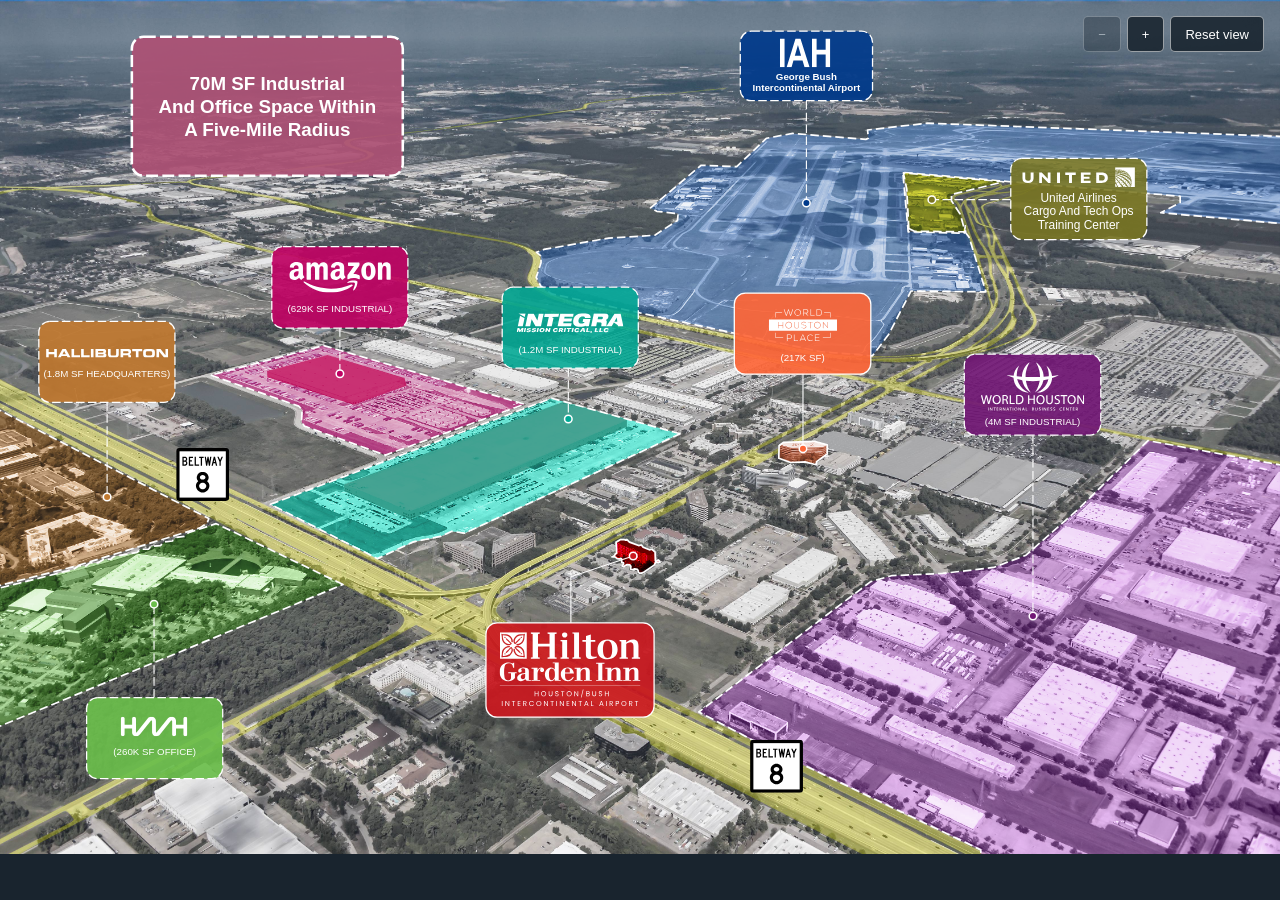
==== commit 0f15d884: "Aerial: zoom buttons, and lift the muted properties Adds - / + controls beside Reset view. Each pres" ====
--- a/map/index.html
+++ b/map/index.html
@@ -18,9 +18,9 @@
 .property.is-active .parcel-ants {opacity:1;animation:marching-ants .95s linear infinite}
 .property.is-active .pin-halo {animation:pin-ripple 1.9s ease-out infinite}
 .property.is-active .pin-core {animation:pin-beat 1.9s ease-in-out infinite}
-.card.is-muted {filter:grayscale(1);opacity:.38}
-.parcel.is-muted .parcel-fill {filter:grayscale(1);opacity:.16}
-.parcel.is-muted .parcel-border {opacity:.2}
+.card.is-muted {filter:grayscale(1);opacity:.58}
+.parcel.is-muted .parcel-fill {filter:grayscale(1);opacity:.4}
+.parcel.is-muted .parcel-border {opacity:.45}
 .parcel.is-pulsing .parcel-border {animation:hilton-outline-pulse 1.9s ease-in-out infinite}
 @keyframes hilton-outline-pulse {0%,100%{stroke-width:6;opacity:.45}50%{stroke-width:13;opacity:1}}
 @keyframes marching-ants {to{stroke-dashoffset:-48}}
@@ -350,4 +350,4 @@
     <path id="beltway-east-path3896" class="beltway-east-st0" d="M125.9863446,29.0067697v7.0481061h-2.2330649v-7.0481061l-3.8380767-8.5368163h2.3493668l2.6285046,5.6291805,2.5819753-5.6291805h2.3958961l-3.8846013,8.5368163"/>
   </g>
   
-</svg></g></g></svg></div><button id="reset" aria-label="Reset map view">Reset view</button></main><script src="map.js"></script></body></html>+</svg></g></g></svg></div><div id="controls"><button id="zoom-out" class="zoom-btn" aria-label="Zoom out" title="Zoom out">&#8722;</button><button id="zoom-in" class="zoom-btn" aria-label="Zoom in" title="Zoom in">+</button><button id="reset" aria-label="Reset map view">Reset view</button></div></main><script src="map.js"></script></body></html>
--- a/map/map.css
+++ b/map/map.css
@@ -1 +1 @@
-*{box-sizing:border-box}body{margin:0;background:#19242e;font-family:Arial,sans-serif}main{position:relative;width:100%;margin:0}#viewport{width:100%;position:relative;overflow:hidden;background:#111b23;aspect-ratio:4500/3003;touch-action:none}#map{display:block;width:100%;height:100%;user-select:none}#viewport.panning{cursor:grabbing}#reset{position:absolute;top:16px;right:16px;z-index:1;font:13px Arial,sans-serif;color:white;background:rgba(25,36,46,.88);border:1px solid rgba(255,255,255,.55);border-radius:5px;min-height:36px;padding:8px 14px;cursor:pointer}#reset:hover{background:#3c5263}#reset:focus-visible{outline:2px solid #fff5a8;outline-offset:3px}@media(max-width:600px){#reset{top:8px;right:8px;font-size:12px;padding:7px 10px}}@media print{#reset{display:none}body{background:white}}+*{box-sizing:border-box}body{margin:0;background:#19242e;font-family:Arial,sans-serif}main{position:relative;width:100%;margin:0}#viewport{width:100%;position:relative;overflow:hidden;background:#111b23;aspect-ratio:4500/3003;touch-action:none}#map{display:block;width:100%;height:100%;user-select:none}#viewport.panning{cursor:grabbing}#controls{position:absolute;top:16px;right:16px;z-index:1;display:flex;gap:6px;align-items:stretch}#controls button{font:13px Arial,sans-serif;color:white;background:rgba(25,36,46,.88);border:1px solid rgba(255,255,255,.55);border-radius:5px;min-height:36px;padding:8px 14px;cursor:pointer}#controls button:hover:not(:disabled){background:#3c5263}#controls button:focus-visible{outline:2px solid #fff5a8;outline-offset:3px}#controls button:disabled{opacity:.4;cursor:default}.zoom-btn{min-width:36px;padding:8px 0;font-size:18px;line-height:1}@media(max-width:600px){#controls{top:8px;right:8px;gap:4px}#controls button{font-size:12px;padding:7px 10px;min-height:32px}.zoom-btn{min-width:32px;padding:7px 0;font-size:16px}}@media print{#controls{display:none}body{background:white}}
